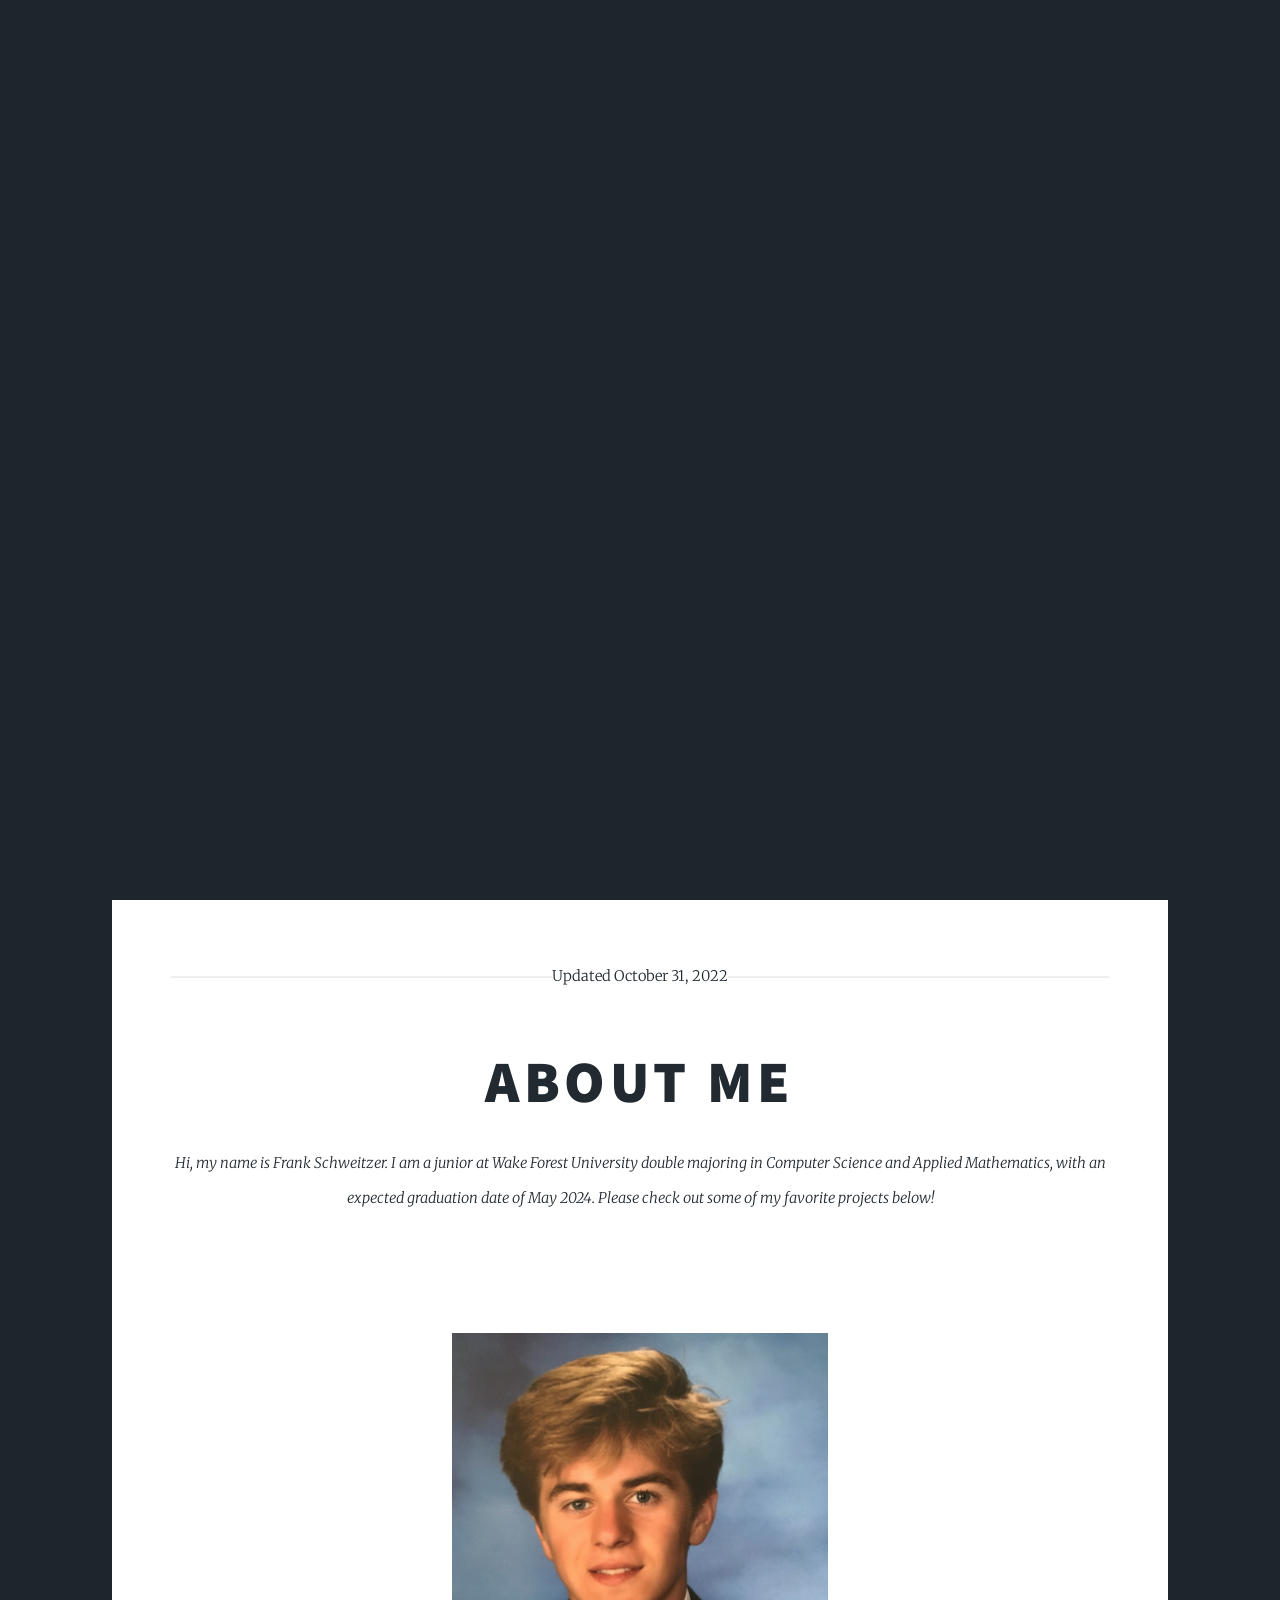
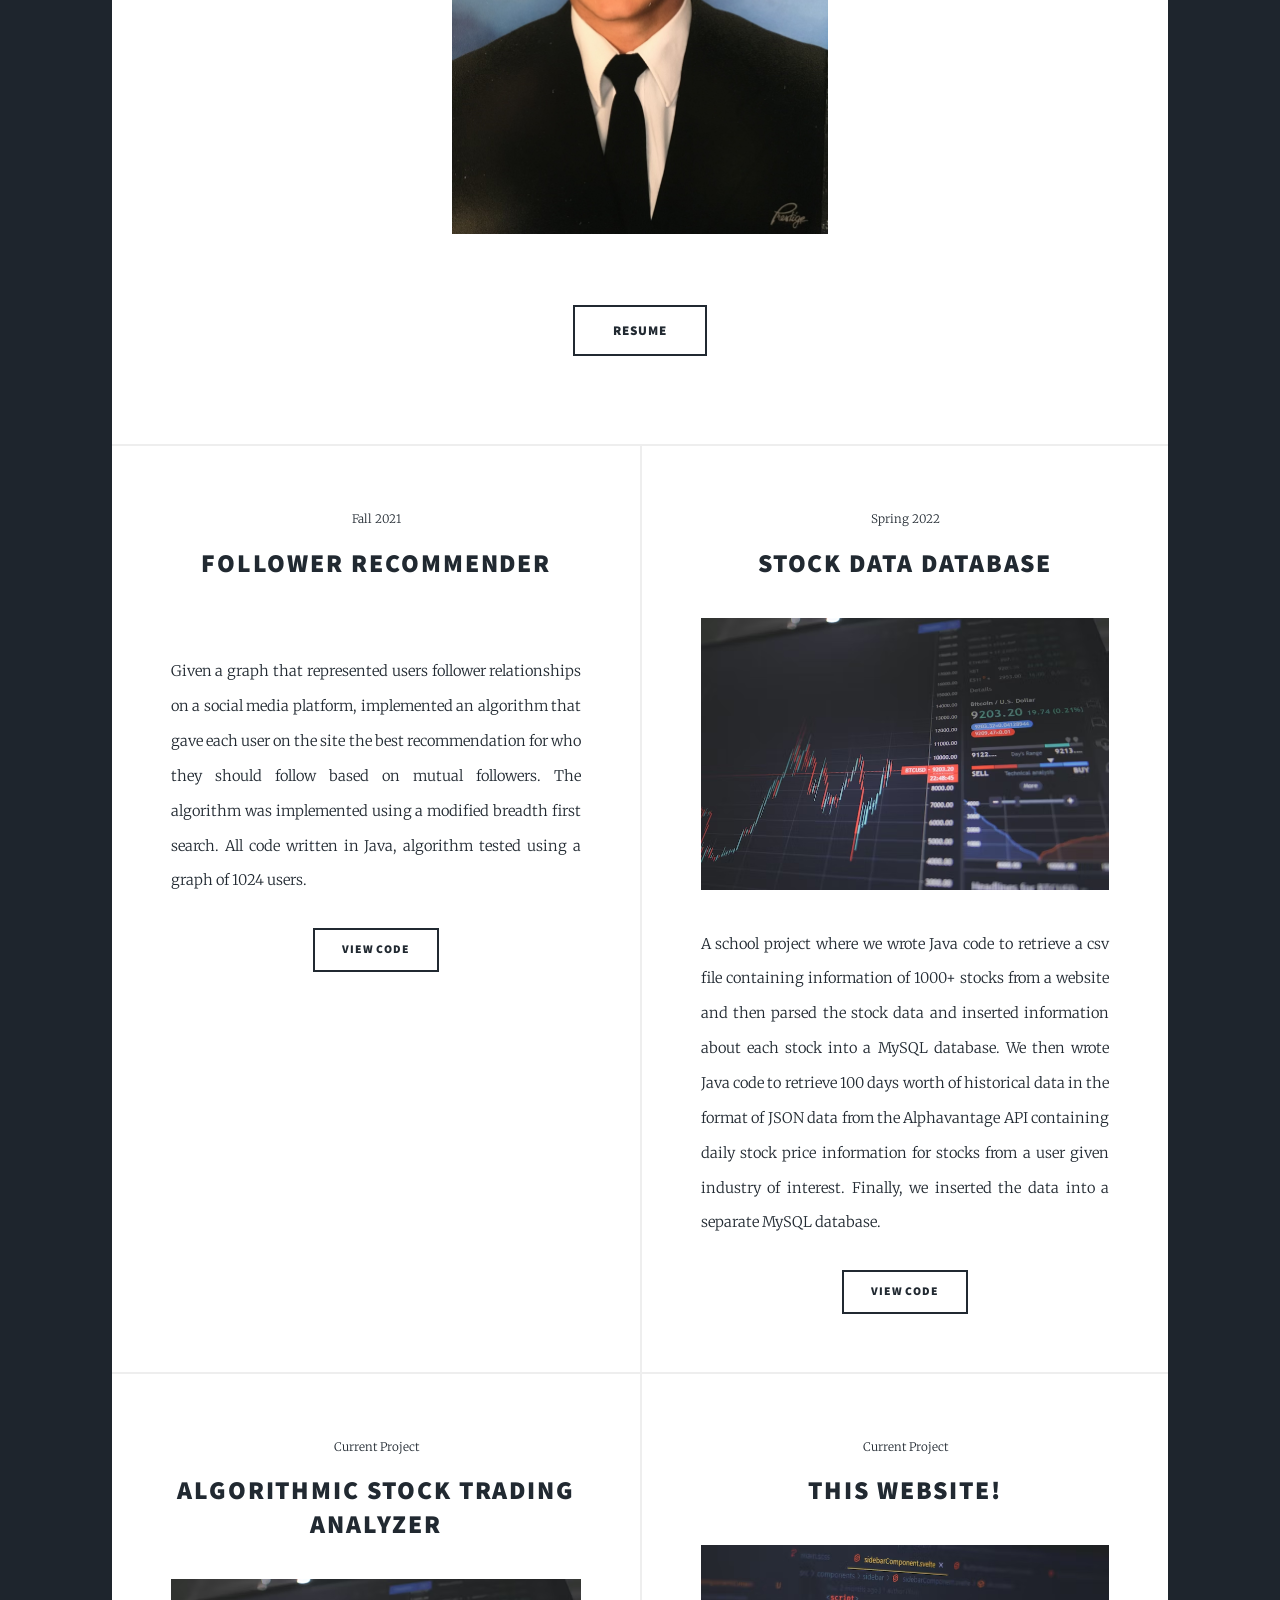
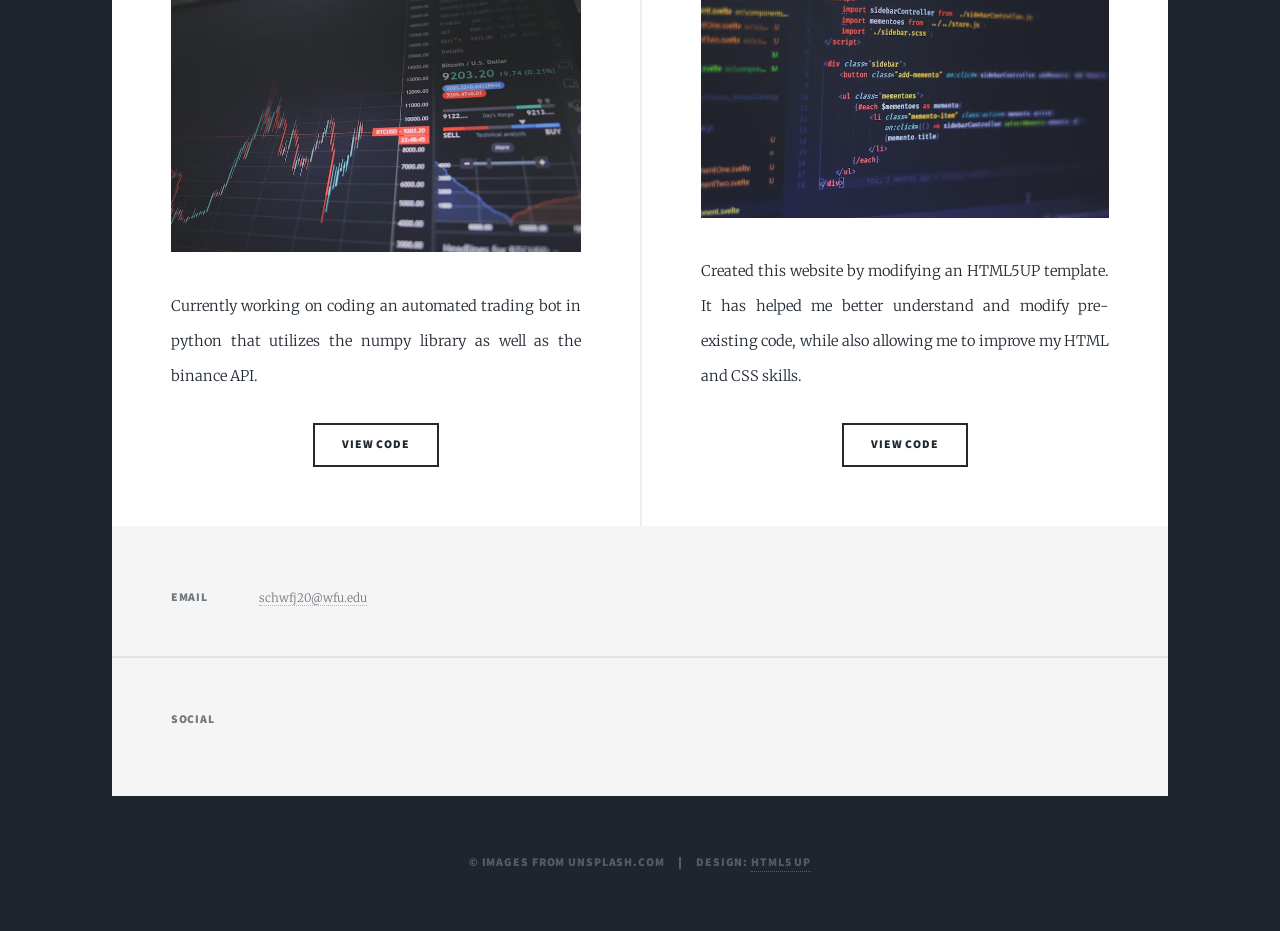
==== index.html @ 9f0f4f61 "Update index.html fixing image" ====
<!DOCTYPE HTML>
<!--
	Massively by HTML5 UP
	html5up.net | @ajlkn
	Free for personal and commercial use under the CCA 3.0 license (html5up.net/license)
-->
<html>
	<head>
		<title>Frank Schweitzer Portfiolio</title>
		<meta charset="utf-8" />
		<meta name="viewport" content="width=device-width, initial-scale=1, user-scalable=no" />
		<link rel="stylesheet" href="assets/css/main.css" />
		<noscript><link rel="stylesheet" href="assets/css/noscript.css" /></noscript>
	</head>
	<body class="is-preload">

		<!-- Wrapper -->
			<div id="wrapper" class="fade-in">

				<!-- Intro -->
					<div id="intro">
						<h1>Frank Schweitzer Portfolio</h1>
						<p>Welcome, this page was created using an html5up template!</p>
						<ul class="actions">
							<li><a href="#header" class="button icon solid solo fa-arrow-down scrolly">Continue</a></li>
						</ul>
					</div>

				<!-- Header -->
					<header id="header">
						<a href="index.html" class="logo">Explore</a>
					</header>

				<!-- Nav -->
					<nav id="nav">
						<ul class="links">
							<li class="active"><a href="index.html">Home</a></li>
							<!-- <li><a href="generic.html">Generic Page</a></li> -->
							<!-- <li><a href="elements.html">Elements Reference</a></li> -->
						</ul>
						<ul class="icons">
							<li><a href="https://www.linkedin.com/in/frank-schweitzer-4953b4220/" class="icon brands fa-linkedin"><span class="label">LinkedIn</span></a></li>
							<li><a href="https://github.com/frankschweitzer" class="icon brands fa-github"><span class="label">GitHub</span></a></li>
						</ul>
					</nav>

				<!-- Main -->
					<div id="main">

						<!-- Featured Post -->
							<article class="post featured">
								<header class="major">
									<span class="date">Updated October 31, 2022</span>
									<h2><a href="#">About Me</a></h2>
									<p>Hi, my name is Frank Schweitzer.  I am a junior at Wake Forest University
										double majoring in Computer Science and Applied Mathematics, with an expected
										graduation date of May 2024.  Please check out some of my favorite projects below!
									</p>
								</header>
								<a href="#" class="image main"><img src="/images/FrankSchweitzer-Photo copy.jpg" alt="" /></a>
								<ul class="actions special">
									<li><a href="resume.html" class="button large">Resume</a></li>
								</ul>
							</article>

						<!-- Posts -->
							<section class="posts">
								<article>
									<header>
										<span class="date">Fall 2021</span>
										<h2><a href="#">Follower Recommender</a></h2>
									</header>
									<a href="#" class="image fit"><img src="images/social-media.avif" alt="" /></a>
									<p> Given a graph that represented users follower relationships on a social media platform,
										implemented an algorithm that gave each user on the site the best recommendation for who they
										should follow based on mutual followers. The algorithm was implemented using a modified
										breadth first search. All code written in Java, algorithm tested using a graph of 1024 users.</p>
									<ul class="actions special">
										<li><a href="https://github.com/frankschweitzer/Follower_Recommender" class="button">View Code</a></li>
									</ul>
								</article>
								<article>
									<header>
										<span class="date">Spring 2022</span>
										<h2><a href="#">Stock Data Database</h2>
									</header>
									<a href="#" class="image fit"><img src="images/stock-data.avif" alt="" /></a>
									<p> A school project where we wrote Java code to retrieve a csv file containing information of 1000+ stocks 
										from a website and then parsed the stock data and inserted information about each stock 
										into a MySQL database.  We then wrote Java code to retrieve 100 days worth of historical data
										in the format of JSON data from the Alphavantage API containing daily stock price information 
										for stocks from a user given industry of interest. Finally, we inserted the data into a separate MySQL database.</p>
									<ul class="actions special">
										<li><a href="https://github.com/frankschweitzer/Stock_Data_DBMS" class="button">View Code</a></li>
									</ul>
								</article>
								<article>
									<header>
										<span class="date">Current Project</span>
										<h2><a href="#">Algorithmic Stock Trading Analyzer</h2>
									</header>
									<a href="#" class="image fit"><img src="images/algo-trade.avif" alt="" /></a>
									<p>Currently working on coding an automated trading bot in python that utilizes the 
										numpy library as well as the binance API.  
									</p>
									<ul class="actions special">
										<li><a href="https://github.com/frankschweitzer" class="button">View Code</a></li>
									</ul>
								</article>
								<article>
									<header>
										<span class="date">Current Project</span>
										<h2><a href="#">This Website!</h2>
									</header>
									<a href="#" class="image fit"><img src="images/web-dev.avif" alt="" /></a>
									<p>Created this website by modifying an HTML5UP template.  It has helped 
										me better understand and modify pre-existing code, while also allowing 
										me to improve my HTML and CSS skills.  
									</p>
									<ul class="actions special">
										<li><a href="https://github.com/frankschweitzer" class="button">View Code</a></li>
									</ul>
								</article>
							</section>

						<!-- Footer -->
							<!-- <footer>
								<div class="pagination">
									<a href="#" class="previous">Prev</a>
									<a href="#" class="page active">1</a>
									<a href="#" class="page">2</a>
									<a href="#" class="page">3</a>
									<span class="extra">&hellip;</span>
									<a href="#" class="page">8</a>
									<a href="#" class="page">9</a>
									<a href="#" class="page">10</a>
									<a href="#" class="next">Next</a>
								</div>
							</footer> -->

					</div>

				<!-- Footer -->
					<footer id="footer">
						<!-- <section>
							<form method="post" action="#">
								<div class="fields">
									<div class="field">
										<label for="name">Name</label>
										<input type="text" name="name" id="name" />
									</div>
									<div class="field">
										<label for="email">Email</label>
										<input type="text" name="email" id="email" />
									</div>
									<div class="field">
										<label for="message">Message</label>
										<textarea name="message" id="message" rows="3"></textarea>
									</div>
								</div>
								<ul class="actions">
									<li><input type="submit" value="Send Message" /></li>
								</ul>
							</form>
						</section> -->
						<section class="split contact">
							<section>
								<h3>Email</h3>
								<p><a href="#">schwfj20@wfu.edu</a></p>
							</section>
							<section>
								<h3>Social</h3>
								<ul class="icons alt">
									<li><a href="https://www.linkedin.com/in/frank-schweitzer-4953b4220/" class="icon brands alt fa-linkedin"><span class="label">Instagram</span></a></li>
									<li><a href="https://github.com/frankschweitzer" class="icon brands alt fa-github"><span class="label">GitHub</span></a></li>
								</ul>
							</section>
						</section>
					</footer>

				<!-- Copyright -->
					<div id="copyright">
						<ul><li>&copy; Images from unsplash.com</li><li>Design: <a href="https://html5up.net">HTML5 UP</a></li></ul>
					</div>

			</div>

		<!-- Scripts -->
			<script src="assets/js/jquery.min.js"></script>
			<script src="assets/js/jquery.scrollex.min.js"></script>
			<script src="assets/js/jquery.scrolly.min.js"></script>
			<script src="assets/js/browser.min.js"></script>
			<script src="assets/js/breakpoints.min.js"></script>
			<script src="assets/js/util.js"></script>
			<script src="assets/js/main.js"></script>

	</body>
</html>
---- assets/css/main.css ----
@import url(fontawesome-all.min.css);
@import url("https://fonts.googleapis.com/css?family=Merriweather:300,700,300italic,700italic|Source+Sans+Pro:900");

/*
	Massively by HTML5 UP
	html5up.net | @ajlkn
	Free for personal and commercial use under the CCA 3.0 license (html5up.net/license)
*/

html, body, div, span, applet, object,
iframe, h1, h2, h3, h4, h5, h6, p, blockquote,
pre, a, abbr, acronym, address, big, cite,
code, del, dfn, em, img, ins, kbd, q, s, samp,
small, strike, strong, sub, sup, tt, var, b,
u, i, center, dl, dt, dd, ol, ul, li, fieldset,
form, label, legend, table, caption, tbody,
tfoot, thead, tr, th, td, article, aside,
canvas, details, embed, figure, figcaption,
footer, header, hgroup, menu, nav, output, ruby,
section, summary, time, mark, audio, video {
	margin: 0;
	padding: 0;
	border: 0;
	font-size: 100%;
	font: inherit;
	vertical-align: baseline;}

article, aside, details, figcaption, figure,
footer, header, hgroup, menu, nav, section {
	display: block;}

body {
	line-height: 1;
}

ol, ul {
	list-style: none;
}

blockquote, q {
	quotes: none;
}

	blockquote:before, blockquote:after, q:before, q:after {
		content: '';
		content: none;
	}

table {
	border-collapse: collapse;
	border-spacing: 0;
}

body {
	-webkit-text-size-adjust: none;
}

mark {
	background-color: transparent;
	color: inherit;
}

input::-moz-focus-inner {
	border: 0;
	padding: 0;
}

input, select, textarea {
	-moz-appearance: none;
	-webkit-appearance: none;
	-ms-appearance: none;
	appearance: none;
}

/* Basic */

	@-ms-viewport {
		width: device-width;
	}

	body {
		-ms-overflow-style: scrollbar;
	}

	@media screen and (max-width: 480px) {

		html, body {
			min-width: 320px;
		}

	}

	html {
		box-sizing: border-box;
	}

	*, *:before, *:after {
		box-sizing: inherit;
	}

	body {
		background-color: #1e252d;
	}

		body.is-preload *, body.is-preload *:before, body.is-preload *:after {
			-moz-animation: none !important;
			-webkit-animation: none !important;
			-ms-animation: none !important;
			animation: none !important;
			-moz-transition: none !important;
			-webkit-transition: none !important;
			-ms-transition: none !important;
			transition: none !important;
		}

/* Type */

	html {
		font-size: 16pt;
	}

		@media screen and (max-width: 1680px) {

			html {
				font-size: 12pt;
			}

		}

		@media screen and (max-width: 1280px) {

			html {
				font-size: 11pt;
			}

		}

		@media screen and (max-width: 360px) {

			html {
				font-size: 10pt;
			}

		}

	body {
		color: #212931;
	}

	body, input, select, textarea {
		font-family: "Merriweather", Georgia, serif;
		font-weight: 300;
		font-size: 1rem;
		line-height: 2.375;
	}

	a {
		-moz-transition: color 0.2s ease-in-out, background-color 0.2s ease-in-out, border-color 0.2s ease-in-out, box-shadow 0.2s ease-in-out;
		-webkit-transition: color 0.2s ease-in-out, background-color 0.2s ease-in-out, border-color 0.2s ease-in-out, box-shadow 0.2s ease-in-out;
		-ms-transition: color 0.2s ease-in-out, background-color 0.2s ease-in-out, border-color 0.2s ease-in-out, box-shadow 0.2s ease-in-out;
		transition: color 0.2s ease-in-out, background-color 0.2s ease-in-out, border-color 0.2s ease-in-out, box-shadow 0.2s ease-in-out;
		border-bottom: dotted 1px;
		text-decoration: none;
	}

		a:hover {
			border-bottom-color: transparent;
		}

	strong, b {
		font-weight: 600;
	}

	em, i {
		font-style: italic;
	}

	p {
		text-align: justify;
		margin: 0 0 2rem 0;
	}

	h1, h2, h3, h4, h5, h6 {
		font-family: "Source Sans Pro", Helvetica, sans-serif;
		font-weight: 900;
		line-height: 1.5;
		letter-spacing: 0.075em;
		text-transform: uppercase;
		margin: 0 0 1rem 0;
	}

		h1 a, h2 a, h3 a, h4 a, h5 a, h6 a {
			border-bottom: 0;
			color: inherit;
			text-decoration: none;
		}

	h1 {
		font-size: 4rem;
		line-height: 1.1;
		margin: 0 0 2rem 0;
	}

	h2 {
		font-size: 1.75rem;
		line-height: 1.3;
		margin: 0 0 1.5rem 0;
	}

	h3 {
		font-size: 1.25rem;
		margin: 0 0 1.5rem 0;
	}

	h4 {
		font-size: 1rem;
	}

	h5 {
		font-size: 0.9rem;
	}

	h6 {
		font-size: 0.8rem;
	}

	sub {
		font-size: 0.8rem;
		position: relative;
		top: 0.5rem;
	}

	sup {
		font-size: 0.8rem;
		position: relative;
		top: -0.5rem;
	}

	blockquote {
		border-left: solid 4px;
		font-style: italic;
		margin: 0 0 2rem 0;
		padding: 0.5rem 0 0.5rem 2rem;
	}

	code {
		border: solid 2px;
		font-family: "Courier New", monospace;
		font-size: 0.9rem;
		margin: 0 0.25rem;
		padding: 0.25rem 0.65rem;
	}

	pre {
		-webkit-overflow-scrolling: touch;
		font-family: "Courier New", monospace;
		font-size: 0.9rem;
		margin: 0 0 2rem 0;
	}

		pre code {
			display: block;
			line-height: 1.75;
			padding: 1rem 1.5rem;
			overflow-x: auto;
		}

	hr {
		border: 0;
		border-bottom: solid 2px;
		margin: 3rem 0;
	}

		hr.major {
			margin: 5rem 0;
		}

	.align-left {
		text-align: left;
	}

	.align-center {
		text-align: center;
	}

	.align-right {
		text-align: right;
	}

	input, select, textarea {
		color: #212931;
	}

	a {
		color: #212931;
		border-bottom-color: rgba(33, 41, 49, 0.5);
	}

		a:hover {
			border-bottom-color: transparent;
			color: #18bfef !important;
		}

	strong, b {
		color: #212931;
	}

	h1, h2, h3, h4, h5, h6 {
		color: #212931;
	}

	blockquote {
		border-left-color: #eeeeee;
	}

	code {
		background: rgba(220, 220, 220, 0.25);
		border-color: #eeeeee;
	}

	hr {
		border-bottom-color: #eeeeee;
	}

/* Row */

	.row {
		display: flex;
		flex-wrap: wrap;
		box-sizing: border-box;
		align-items: stretch;
	}

		.row > * {
			box-sizing: border-box;
		}

		.row.gtr-uniform > * > :last-child {
			margin-bottom: 0;
		}

		.row.aln-left {
			justify-content: flex-start;
		}

		.row.aln-center {
			justify-content: center;
		}

		.row.aln-right {
			justify-content: flex-end;
		}

		.row.aln-top {
			align-items: flex-start;
		}

		.row.aln-middle {
			align-items: center;
		}

		.row.aln-bottom {
			align-items: flex-end;
		}

		.row > .imp {
			order: -1;
		}

		.row > .col-1 {
			width: 8.33333%;
		}

		.row > .off-1 {
			margin-left: 8.33333%;
		}

		.row > .col-2 {
			width: 16.66667%;
		}

		.row > .off-2 {
			margin-left: 16.66667%;
		}

		.row > .col-3 {
			width: 25%;
		}

		.row > .off-3 {
			margin-left: 25%;
		}

		.row > .col-4 {
			width: 33.33333%;
		}

		.row > .off-4 {
			margin-left: 33.33333%;
		}

		.row > .col-5 {
			width: 41.66667%;
		}

		.row > .off-5 {
			margin-left: 41.66667%;
		}

		.row > .col-6 {
			width: 50%;
		}

		.row > .off-6 {
			margin-left: 50%;
		}

		.row > .col-7 {
			width: 58.33333%;
		}

		.row > .off-7 {
			margin-left: 58.33333%;
		}

		.row > .col-8 {
			width: 66.66667%;
		}

		.row > .off-8 {
			margin-left: 66.66667%;
		}

		.row > .col-9 {
			width: 75%;
		}

		.row > .off-9 {
			margin-left: 75%;
		}

		.row > .col-10 {
			width: 83.33333%;
		}

		.row > .off-10 {
			margin-left: 83.33333%;
		}

		.row > .col-11 {
			width: 91.66667%;
		}

		.row > .off-11 {
			margin-left: 91.66667%;
		}

		.row > .col-12 {
			width: 100%;
		}

		.row > .off-12 {
			margin-left: 100%;
		}

		.row.gtr-0 {
			margin-top: 0;
			margin-left: 0rem;
		}

			.row.gtr-0 > * {
				padding: 0 0 0 0rem;
			}

			.row.gtr-0.gtr-uniform {
				margin-top: 0rem;
			}

				.row.gtr-0.gtr-uniform > * {
					padding-top: 0rem;
				}

		.row.gtr-25 {
			margin-top: 0;
			margin-left: -0.375rem;
		}

			.row.gtr-25 > * {
				padding: 0 0 0 0.375rem;
			}

			.row.gtr-25.gtr-uniform {
				margin-top: -0.375rem;
			}

				.row.gtr-25.gtr-uniform > * {
					padding-top: 0.375rem;
				}

		.row.gtr-50 {
			margin-top: 0;
			margin-left: -0.75rem;
		}

			.row.gtr-50 > * {
				padding: 0 0 0 0.75rem;
			}

			.row.gtr-50.gtr-uniform {
				margin-top: -0.75rem;
			}

				.row.gtr-50.gtr-uniform > * {
					padding-top: 0.75rem;
				}

		.row {
			margin-top: 0;
			margin-left: -1.5rem;
		}

			.row > * {
				padding: 0 0 0 1.5rem;
			}

			.row.gtr-uniform {
				margin-top: -1.5rem;
			}

				.row.gtr-uniform > * {
					padding-top: 1.5rem;
				}

		.row.gtr-150 {
			margin-top: 0;
			margin-left: -2.25rem;
		}

			.row.gtr-150 > * {
				padding: 0 0 0 2.25rem;
			}

			.row.gtr-150.gtr-uniform {
				margin-top: -2.25rem;
			}

				.row.gtr-150.gtr-uniform > * {
					padding-top: 2.25rem;
				}

		.row.gtr-200 {
			margin-top: 0;
			margin-left: -3rem;
		}

			.row.gtr-200 > * {
				padding: 0 0 0 3rem;
			}

			.row.gtr-200.gtr-uniform {
				margin-top: -3rem;
			}

				.row.gtr-200.gtr-uniform > * {
					padding-top: 3rem;
				}

		@media screen and (max-width: 1680px) {

			.row {
				display: flex;
				flex-wrap: wrap;
				box-sizing: border-box;
				align-items: stretch;
			}

				.row > * {
					box-sizing: border-box;
				}

				.row.gtr-uniform > * > :last-child {
					margin-bottom: 0;
				}

				.row.aln-left {
					justify-content: flex-start;
				}

				.row.aln-center {
					justify-content: center;
				}

				.row.aln-right {
					justify-content: flex-end;
				}

				.row.aln-top {
					align-items: flex-start;
				}

				.row.aln-middle {
					align-items: center;
				}

				.row.aln-bottom {
					align-items: flex-end;
				}

				.row > .imp-xlarge {
					order: -1;
				}

				.row > .col-1-xlarge {
					width: 8.33333%;
				}

				.row > .off-1-xlarge {
					margin-left: 8.33333%;
				}

				.row > .col-2-xlarge {
					width: 16.66667%;
				}

				.row > .off-2-xlarge {
					margin-left: 16.66667%;
				}

				.row > .col-3-xlarge {
					width: 25%;
				}

				.row > .off-3-xlarge {
					margin-left: 25%;
				}

				.row > .col-4-xlarge {
					width: 33.33333%;
				}

				.row > .off-4-xlarge {
					margin-left: 33.33333%;
				}

				.row > .col-5-xlarge {
					width: 41.66667%;
				}

				.row > .off-5-xlarge {
					margin-left: 41.66667%;
				}

				.row > .col-6-xlarge {
					width: 50%;
				}

				.row > .off-6-xlarge {
					margin-left: 50%;
				}

				.row > .col-7-xlarge {
					width: 58.33333%;
				}

				.row > .off-7-xlarge {
					margin-left: 58.33333%;
				}

				.row > .col-8-xlarge {
					width: 66.66667%;
				}

				.row > .off-8-xlarge {
					margin-left: 66.66667%;
				}

				.row > .col-9-xlarge {
					width: 75%;
				}

				.row > .off-9-xlarge {
					margin-left: 75%;
				}

				.row > .col-10-xlarge {
					width: 83.33333%;
				}

				.row > .off-10-xlarge {
					margin-left: 83.33333%;
				}

				.row > .col-11-xlarge {
					width: 91.66667%;
				}

				.row > .off-11-xlarge {
					margin-left: 91.66667%;
				}

				.row > .col-12-xlarge {
					width: 100%;
				}

				.row > .off-12-xlarge {
					margin-left: 100%;
				}

				.row.gtr-0 {
					margin-top: 0;
					margin-left: 0rem;
				}

					.row.gtr-0 > * {
						padding: 0 0 0 0rem;
					}

					.row.gtr-0.gtr-uniform {
						margin-top: 0rem;
					}

						.row.gtr-0.gtr-uniform > * {
							padding-top: 0rem;
						}

				.row.gtr-25 {
					margin-top: 0;
					margin-left: -0.375rem;
				}

					.row.gtr-25 > * {
						padding: 0 0 0 0.375rem;
					}

					.row.gtr-25.gtr-uniform {
						margin-top: -0.375rem;
					}

						.row.gtr-25.gtr-uniform > * {
							padding-top: 0.375rem;
						}

				.row.gtr-50 {
					margin-top: 0;
					margin-left: -0.75rem;
				}

					.row.gtr-50 > * {
						padding: 0 0 0 0.75rem;
					}

					.row.gtr-50.gtr-uniform {
						margin-top: -0.75rem;
					}

						.row.gtr-50.gtr-uniform > * {
							padding-top: 0.75rem;
						}

				.row {
					margin-top: 0;
					margin-left: -1.5rem;
				}

					.row > * {
						padding: 0 0 0 1.5rem;
					}

					.row.gtr-uniform {
						margin-top: -1.5rem;
					}

						.row.gtr-uniform > * {
							padding-top: 1.5rem;
						}

				.row.gtr-150 {
					margin-top: 0;
					margin-left: -2.25rem;
				}

					.row.gtr-150 > * {
						padding: 0 0 0 2.25rem;
					}

					.row.gtr-150.gtr-uniform {
						margin-top: -2.25rem;
					}

						.row.gtr-150.gtr-uniform > * {
							padding-top: 2.25rem;
						}

				.row.gtr-200 {
					margin-top: 0;
					margin-left: -3rem;
				}

					.row.gtr-200 > * {
						padding: 0 0 0 3rem;
					}

					.row.gtr-200.gtr-uniform {
						margin-top: -3rem;
					}

						.row.gtr-200.gtr-uniform > * {
							padding-top: 3rem;
						}

		}

		@media screen and (max-width: 1280px) {

			.row {
				display: flex;
				flex-wrap: wrap;
				box-sizing: border-box;
				align-items: stretch;
			}

				.row > * {
					box-sizing: border-box;
				}

				.row.gtr-uniform > * > :last-child {
					margin-bottom: 0;
				}

				.row.aln-left {
					justify-content: flex-start;
				}

				.row.aln-center {
					justify-content: center;
				}

				.row.aln-right {
					justify-content: flex-end;
				}

				.row.aln-top {
					align-items: flex-start;
				}

				.row.aln-middle {
					align-items: center;
				}

				.row.aln-bottom {
					align-items: flex-end;
				}

				.row > .imp-large {
					order: -1;
				}

				.row > .col-1-large {
					width: 8.33333%;
				}

				.row > .off-1-large {
					margin-left: 8.33333%;
				}

				.row > .col-2-large {
					width: 16.66667%;
				}

				.row > .off-2-large {
					margin-left: 16.66667%;
				}

				.row > .col-3-large {
					width: 25%;
				}

				.row > .off-3-large {
					margin-left: 25%;
				}

				.row > .col-4-large {
					width: 33.33333%;
				}

				.row > .off-4-large {
					margin-left: 33.33333%;
				}

				.row > .col-5-large {
					width: 41.66667%;
				}

				.row > .off-5-large {
					margin-left: 41.66667%;
				}

				.row > .col-6-large {
					width: 50%;
				}

				.row > .off-6-large {
					margin-left: 50%;
				}

				.row > .col-7-large {
					width: 58.33333%;
				}

				.row > .off-7-large {
					margin-left: 58.33333%;
				}

				.row > .col-8-large {
					width: 66.66667%;
				}

				.row > .off-8-large {
					margin-left: 66.66667%;
				}

				.row > .col-9-large {
					width: 75%;
				}

				.row > .off-9-large {
					margin-left: 75%;
				}

				.row > .col-10-large {
					width: 83.33333%;
				}

				.row > .off-10-large {
					margin-left: 83.33333%;
				}

				.row > .col-11-large {
					width: 91.66667%;
				}

				.row > .off-11-large {
					margin-left: 91.66667%;
				}

				.row > .col-12-large {
					width: 100%;
				}

				.row > .off-12-large {
					margin-left: 100%;
				}

				.row.gtr-0 {
					margin-top: 0;
					margin-left: 0rem;
				}

					.row.gtr-0 > * {
						padding: 0 0 0 0rem;
					}

					.row.gtr-0.gtr-uniform {
						margin-top: 0rem;
					}

						.row.gtr-0.gtr-uniform > * {
							padding-top: 0rem;
						}

				.row.gtr-25 {
					margin-top: 0;
					margin-left: -0.375rem;
				}

					.row.gtr-25 > * {
						padding: 0 0 0 0.375rem;
					}

					.row.gtr-25.gtr-uniform {
						margin-top: -0.375rem;
					}

						.row.gtr-25.gtr-uniform > * {
							padding-top: 0.375rem;
						}

				.row.gtr-50 {
					margin-top: 0;
					margin-left: -0.75rem;
				}

					.row.gtr-50 > * {
						padding: 0 0 0 0.75rem;
					}

					.row.gtr-50.gtr-uniform {
						margin-top: -0.75rem;
					}

						.row.gtr-50.gtr-uniform > * {
							padding-top: 0.75rem;
						}

				.row {
					margin-top: 0;
					margin-left: -1.5rem;
				}

					.row > * {
						padding: 0 0 0 1.5rem;
					}

					.row.gtr-uniform {
						margin-top: -1.5rem;
					}

						.row.gtr-uniform > * {
							padding-top: 1.5rem;
						}

				.row.gtr-150 {
					margin-top: 0;
					margin-left: -2.25rem;
				}

					.row.gtr-150 > * {
						padding: 0 0 0 2.25rem;
					}

					.row.gtr-150.gtr-uniform {
						margin-top: -2.25rem;
					}

						.row.gtr-150.gtr-uniform > * {
							padding-top: 2.25rem;
						}

				.row.gtr-200 {
					margin-top: 0;
					margin-left: -3rem;
				}

					.row.gtr-200 > * {
						padding: 0 0 0 3rem;
					}

					.row.gtr-200.gtr-uniform {
						margin-top: -3rem;
					}

						.row.gtr-200.gtr-uniform > * {
							padding-top: 3rem;
						}

		}

		@media screen and (max-width: 980px) {

			.row {
				display: flex;
				flex-wrap: wrap;
				box-sizing: border-box;
				align-items: stretch;
			}

				.row > * {
					box-sizing: border-box;
				}

				.row.gtr-uniform > * > :last-child {
					margin-bottom: 0;
				}

				.row.aln-left {
					justify-content: flex-start;
				}

				.row.aln-center {
					justify-content: center;
				}

				.row.aln-right {
					justify-content: flex-end;
				}

				.row.aln-top {
					align-items: flex-start;
				}

				.row.aln-middle {
					align-items: center;
				}

				.row.aln-bottom {
					align-items: flex-end;
				}

				.row > .imp-medium {
					order: -1;
				}

				.row > .col-1-medium {
					width: 8.33333%;
				}

				.row > .off-1-medium {
					margin-left: 8.33333%;
				}

				.row > .col-2-medium {
					width: 16.66667%;
				}

				.row > .off-2-medium {
					margin-left: 16.66667%;
				}

				.row > .col-3-medium {
					width: 25%;
				}

				.row > .off-3-medium {
					margin-left: 25%;
				}

				.row > .col-4-medium {
					width: 33.33333%;
				}

				.row > .off-4-medium {
					margin-left: 33.33333%;
				}

				.row > .col-5-medium {
					width: 41.66667%;
				}

				.row > .off-5-medium {
					margin-left: 41.66667%;
				}

				.row > .col-6-medium {
					width: 50%;
				}

				.row > .off-6-medium {
					margin-left: 50%;
				}

				.row > .col-7-medium {
					width: 58.33333%;
				}

				.row > .off-7-medium {
					margin-left: 58.33333%;
				}

				.row > .col-8-medium {
					width: 66.66667%;
				}

				.row > .off-8-medium {
					margin-left: 66.66667%;
				}

				.row > .col-9-medium {
					width: 75%;
				}

				.row > .off-9-medium {
					margin-left: 75%;
				}

				.row > .col-10-medium {
					width: 83.33333%;
				}

				.row > .off-10-medium {
					margin-left: 83.33333%;
				}

				.row > .col-11-medium {
					width: 91.66667%;
				}

				.row > .off-11-medium {
					margin-left: 91.66667%;
				}

				.row > .col-12-medium {
					width: 100%;
				}

				.row > .off-12-medium {
					margin-left: 100%;
				}

				.row.gtr-0 {
					margin-top: 0;
					margin-left: 0rem;
				}

					.row.gtr-0 > * {
						padding: 0 0 0 0rem;
					}

					.row.gtr-0.gtr-uniform {
						margin-top: 0rem;
					}

						.row.gtr-0.gtr-uniform > * {
							padding-top: 0rem;
						}

				.row.gtr-25 {
					margin-top: 0;
					margin-left: -0.375rem;
				}

					.row.gtr-25 > * {
						padding: 0 0 0 0.375rem;
					}

					.row.gtr-25.gtr-uniform {
						margin-top: -0.375rem;
					}

						.row.gtr-25.gtr-uniform > * {
							padding-top: 0.375rem;
						}

				.row.gtr-50 {
					margin-top: 0;
					margin-left: -0.75rem;
				}

					.row.gtr-50 > * {
						padding: 0 0 0 0.75rem;
					}

					.row.gtr-50.gtr-uniform {
						margin-top: -0.75rem;
					}

						.row.gtr-50.gtr-uniform > * {
							padding-top: 0.75rem;
						}

				.row {
					margin-top: 0;
					margin-left: -1.5rem;
				}

					.row > * {
						padding: 0 0 0 1.5rem;
					}

					.row.gtr-uniform {
						margin-top: -1.5rem;
					}

						.row.gtr-uniform > * {
							padding-top: 1.5rem;
						}

				.row.gtr-150 {
					margin-top: 0;
					margin-left: -2.25rem;
				}

					.row.gtr-150 > * {
						padding: 0 0 0 2.25rem;
					}

					.row.gtr-150.gtr-uniform {
						margin-top: -2.25rem;
					}

						.row.gtr-150.gtr-uniform > * {
							padding-top: 2.25rem;
						}

				.row.gtr-200 {
					margin-top: 0;
					margin-left: -3rem;
				}

					.row.gtr-200 > * {
						padding: 0 0 0 3rem;
					}

					.row.gtr-200.gtr-uniform {
						margin-top: -3rem;
					}

						.row.gtr-200.gtr-uniform > * {
							padding-top: 3rem;
						}

		}

		@media screen and (max-width: 736px) {

			.row {
				display: flex;
				flex-wrap: wrap;
				box-sizing: border-box;
				align-items: stretch;
			}

				.row > * {
					box-sizing: border-box;
				}

				.row.gtr-uniform > * > :last-child {
					margin-bottom: 0;
				}

				.row.aln-left {
					justify-content: flex-start;
				}

				.row.aln-center {
					justify-content: center;
				}

				.row.aln-right {
					justify-content: flex-end;
				}

				.row.aln-top {
					align-items: flex-start;
				}

				.row.aln-middle {
					align-items: center;
				}

				.row.aln-bottom {
					align-items: flex-end;
				}

				.row > .imp-small {
					order: -1;
				}

				.row > .col-1-small {
					width: 8.33333%;
				}

				.row > .off-1-small {
					margin-left: 8.33333%;
				}

				.row > .col-2-small {
					width: 16.66667%;
				}

				.row > .off-2-small {
					margin-left: 16.66667%;
				}

				.row > .col-3-small {
					width: 25%;
				}

				.row > .off-3-small {
					margin-left: 25%;
				}

				.row > .col-4-small {
					width: 33.33333%;
				}

				.row > .off-4-small {
					margin-left: 33.33333%;
				}

				.row > .col-5-small {
					width: 41.66667%;
				}

				.row > .off-5-small {
					margin-left: 41.66667%;
				}

				.row > .col-6-small {
					width: 50%;
				}

				.row > .off-6-small {
					margin-left: 50%;
				}

				.row > .col-7-small {
					width: 58.33333%;
				}

				.row > .off-7-small {
					margin-left: 58.33333%;
				}

				.row > .col-8-small {
					width: 66.66667%;
				}

				.row > .off-8-small {
					margin-left: 66.66667%;
				}

				.row > .col-9-small {
					width: 75%;
				}

				.row > .off-9-small {
					margin-left: 75%;
				}

				.row > .col-10-small {
					width: 83.33333%;
				}

				.row > .off-10-small {
					margin-left: 83.33333%;
				}

				.row > .col-11-small {
					width: 91.66667%;
				}

				.row > .off-11-small {
					margin-left: 91.66667%;
				}

				.row > .col-12-small {
					width: 100%;
				}

				.row > .off-12-small {
					margin-left: 100%;
				}

				.row.gtr-0 {
					margin-top: 0;
					margin-left: 0rem;
				}

					.row.gtr-0 > * {
						padding: 0 0 0 0rem;
					}

					.row.gtr-0.gtr-uniform {
						margin-top: 0rem;
					}

						.row.gtr-0.gtr-uniform > * {
							padding-top: 0rem;
						}

				.row.gtr-25 {
					margin-top: 0;
					margin-left: -0.375rem;
				}

					.row.gtr-25 > * {
						padding: 0 0 0 0.375rem;
					}

					.row.gtr-25.gtr-uniform {
						margin-top: -0.375rem;
					}

						.row.gtr-25.gtr-uniform > * {
							padding-top: 0.375rem;
						}

				.row.gtr-50 {
					margin-top: 0;
					margin-left: -0.75rem;
				}

					.row.gtr-50 > * {
						padding: 0 0 0 0.75rem;
					}

					.row.gtr-50.gtr-uniform {
						margin-top: -0.75rem;
					}

						.row.gtr-50.gtr-uniform > * {
							padding-top: 0.75rem;
						}

				.row {
					margin-top: 0;
					margin-left: -1.5rem;
				}

					.row > * {
						padding: 0 0 0 1.5rem;
					}

					.row.gtr-uniform {
						margin-top: -1.5rem;
					}

						.row.gtr-uniform > * {
							padding-top: 1.5rem;
						}

				.row.gtr-150 {
					margin-top: 0;
					margin-left: -2.25rem;
				}

					.row.gtr-150 > * {
						padding: 0 0 0 2.25rem;
					}

					.row.gtr-150.gtr-uniform {
						margin-top: -2.25rem;
					}

						.row.gtr-150.gtr-uniform > * {
							padding-top: 2.25rem;
						}

				.row.gtr-200 {
					margin-top: 0;
					margin-left: -3rem;
				}

					.row.gtr-200 > * {
						padding: 0 0 0 3rem;
					}

					.row.gtr-200.gtr-uniform {
						margin-top: -3rem;
					}

						.row.gtr-200.gtr-uniform > * {
							padding-top: 3rem;
						}

		}

		@media screen and (max-width: 480px) {

			.row {
				display: flex;
				flex-wrap: wrap;
				box-sizing: border-box;
				align-items: stretch;
			}

				.row > * {
					box-sizing: border-box;
				}

				.row.gtr-uniform > * > :last-child {
					margin-bottom: 0;
				}

				.row.aln-left {
					justify-content: flex-start;
				}

				.row.aln-center {
					justify-content: center;
				}

				.row.aln-right {
					justify-content: flex-end;
				}

				.row.aln-top {
					align-items: flex-start;
				}

				.row.aln-middle {
					align-items: center;
				}

				.row.aln-bottom {
					align-items: flex-end;
				}

				.row > .imp-xsmall {
					order: -1;
				}

				.row > .col-1-xsmall {
					width: 8.33333%;
				}

				.row > .off-1-xsmall {
					margin-left: 8.33333%;
				}

				.row > .col-2-xsmall {
					width: 16.66667%;
				}

				.row > .off-2-xsmall {
					margin-left: 16.66667%;
				}

				.row > .col-3-xsmall {
					width: 25%;
				}

				.row > .off-3-xsmall {
					margin-left: 25%;
				}

				.row > .col-4-xsmall {
					width: 33.33333%;
				}

				.row > .off-4-xsmall {
					margin-left: 33.33333%;
				}

				.row > .col-5-xsmall {
					width: 41.66667%;
				}

				.row > .off-5-xsmall {
					margin-left: 41.66667%;
				}

				.row > .col-6-xsmall {
					width: 50%;
				}

				.row > .off-6-xsmall {
					margin-left: 50%;
				}

				.row > .col-7-xsmall {
					width: 58.33333%;
				}

				.row > .off-7-xsmall {
					margin-left: 58.33333%;
				}

				.row > .col-8-xsmall {
					width: 66.66667%;
				}

				.row > .off-8-xsmall {
					margin-left: 66.66667%;
				}

				.row > .col-9-xsmall {
					width: 75%;
				}

				.row > .off-9-xsmall {
					margin-left: 75%;
				}

				.row > .col-10-xsmall {
					width: 83.33333%;
				}

				.row > .off-10-xsmall {
					margin-left: 83.33333%;
				}

				.row > .col-11-xsmall {
					width: 91.66667%;
				}

				.row > .off-11-xsmall {
					margin-left: 91.66667%;
				}

				.row > .col-12-xsmall {
					width: 100%;
				}

				.row > .off-12-xsmall {
					margin-left: 100%;
				}

				.row.gtr-0 {
					margin-top: 0;
					margin-left: 0rem;
				}

					.row.gtr-0 > * {
						padding: 0 0 0 0rem;
					}

					.row.gtr-0.gtr-uniform {
						margin-top: 0rem;
					}

						.row.gtr-0.gtr-uniform > * {
							padding-top: 0rem;
						}

				.row.gtr-25 {
					margin-top: 0;
					margin-left: -0.375rem;
				}

					.row.gtr-25 > * {
						padding: 0 0 0 0.375rem;
					}

					.row.gtr-25.gtr-uniform {
						margin-top: -0.375rem;
					}

						.row.gtr-25.gtr-uniform > * {
							padding-top: 0.375rem;
						}

				.row.gtr-50 {
					margin-top: 0;
					margin-left: -0.75rem;
				}

					.row.gtr-50 > * {
						padding: 0 0 0 0.75rem;
					}

					.row.gtr-50.gtr-uniform {
						margin-top: -0.75rem;
					}

						.row.gtr-50.gtr-uniform > * {
							padding-top: 0.75rem;
						}

				.row {
					margin-top: 0;
					margin-left: -1.5rem;
				}

					.row > * {
						padding: 0 0 0 1.5rem;
					}

					.row.gtr-uniform {
						margin-top: -1.5rem;
					}

						.row.gtr-uniform > * {
							padding-top: 1.5rem;
						}

				.row.gtr-150 {
					margin-top: 0;
					margin-left: -2.25rem;
				}

					.row.gtr-150 > * {
						padding: 0 0 0 2.25rem;
					}

					.row.gtr-150.gtr-uniform {
						margin-top: -2.25rem;
					}

						.row.gtr-150.gtr-uniform > * {
							padding-top: 2.25rem;
						}

				.row.gtr-200 {
					margin-top: 0;
					margin-left: -3rem;
				}

					.row.gtr-200 > * {
						padding: 0 0 0 3rem;
					}

					.row.gtr-200.gtr-uniform {
						margin-top: -3rem;
					}

						.row.gtr-200.gtr-uniform > * {
							padding-top: 3rem;
						}

		}

		@media screen and (max-width: 360px) {

			.row {
				display: flex;
				flex-wrap: wrap;
				box-sizing: border-box;
				align-items: stretch;
			}

				.row > * {
					box-sizing: border-box;
				}

				.row.gtr-uniform > * > :last-child {
					margin-bottom: 0;
				}

				.row.aln-left {
					justify-content: flex-start;
				}

				.row.aln-center {
					justify-content: center;
				}

				.row.aln-right {
					justify-content: flex-end;
				}

				.row.aln-top {
					align-items: flex-start;
				}

				.row.aln-middle {
					align-items: center;
				}

				.row.aln-bottom {
					align-items: flex-end;
				}

				.row > .imp-xxsmall {
					order: -1;
				}

				.row > .col-1-xxsmall {
					width: 8.33333%;
				}

				.row > .off-1-xxsmall {
					margin-left: 8.33333%;
				}

				.row > .col-2-xxsmall {
					width: 16.66667%;
				}

				.row > .off-2-xxsmall {
					margin-left: 16.66667%;
				}

				.row > .col-3-xxsmall {
					width: 25%;
				}

				.row > .off-3-xxsmall {
					margin-left: 25%;
				}

				.row > .col-4-xxsmall {
					width: 33.33333%;
				}

				.row > .off-4-xxsmall {
					margin-left: 33.33333%;
				}

				.row > .col-5-xxsmall {
					width: 41.66667%;
				}

				.row > .off-5-xxsmall {
					margin-left: 41.66667%;
				}

				.row > .col-6-xxsmall {
					width: 50%;
				}

				.row > .off-6-xxsmall {
					margin-left: 50%;
				}

				.row > .col-7-xxsmall {
					width: 58.33333%;
				}

				.row > .off-7-xxsmall {
					margin-left: 58.33333%;
				}

				.row > .col-8-xxsmall {
					width: 66.66667%;
				}

				.row > .off-8-xxsmall {
					margin-left: 66.66667%;
				}

				.row > .col-9-xxsmall {
					width: 75%;
				}

				.row > .off-9-xxsmall {
					margin-left: 75%;
				}

				.row > .col-10-xxsmall {
					width: 83.33333%;
				}

				.row > .off-10-xxsmall {
					margin-left: 83.33333%;
				}

				.row > .col-11-xxsmall {
					width: 91.66667%;
				}

				.row > .off-11-xxsmall {
					margin-left: 91.66667%;
				}

				.row > .col-12-xxsmall {
					width: 100%;
				}

				.row > .off-12-xxsmall {
					margin-left: 100%;
				}

				.row.gtr-0 {
					margin-top: 0;
					margin-left: 0rem;
				}

					.row.gtr-0 > * {
						padding: 0 0 0 0rem;
					}

					.row.gtr-0.gtr-uniform {
						margin-top: 0rem;
					}

						.row.gtr-0.gtr-uniform > * {
							padding-top: 0rem;
						}

				.row.gtr-25 {
					margin-top: 0;
					margin-left: -0.375rem;
				}

					.row.gtr-25 > * {
						padding: 0 0 0 0.375rem;
					}

					.row.gtr-25.gtr-uniform {
						margin-top: -0.375rem;
					}

						.row.gtr-25.gtr-uniform > * {
							padding-top: 0.375rem;
						}

				.row.gtr-50 {
					margin-top: 0;
					margin-left: -0.75rem;
				}

					.row.gtr-50 > * {
						padding: 0 0 0 0.75rem;
					}

					.row.gtr-50.gtr-uniform {
						margin-top: -0.75rem;
					}

						.row.gtr-50.gtr-uniform > * {
							padding-top: 0.75rem;
						}

				.row {
					margin-top: 0;
					margin-left: -1.5rem;
				}

					.row > * {
						padding: 0 0 0 1.5rem;
					}

					.row.gtr-uniform {
						margin-top: -1.5rem;
					}

						.row.gtr-uniform > * {
							padding-top: 1.5rem;
						}

				.row.gtr-150 {
					margin-top: 0;
					margin-left: -2.25rem;
				}

					.row.gtr-150 > * {
						padding: 0 0 0 2.25rem;
					}

					.row.gtr-150.gtr-uniform {
						margin-top: -2.25rem;
					}

						.row.gtr-150.gtr-uniform > * {
							padding-top: 2.25rem;
						}

				.row.gtr-200 {
					margin-top: 0;
					margin-left: -3rem;
				}

					.row.gtr-200 > * {
						padding: 0 0 0 3rem;
					}

					.row.gtr-200.gtr-uniform {
						margin-top: -3rem;
					}

						.row.gtr-200.gtr-uniform > * {
							padding-top: 3rem;
						}

		}

/* Box */

	.box {
		border: solid 2px;
		margin-bottom: 2rem;
		padding: 1.5rem;
	}

		.box > :last-child,
		.box > :last-child > :last-child,
		.box > :last-child > :last-child > :last-child {
			margin-bottom: 0;
		}

		.box.alt {
			border: 0;
			border-radius: 0;
			padding: 0;
		}

	.box {
		border-color: #eeeeee;
	}

/* Button */

	input[type="submit"],
	input[type="reset"],
	input[type="button"],
	button,
	.button {
		-moz-appearance: none;
		-webkit-appearance: none;
		-ms-appearance: none;
		appearance: none;
		-moz-transition: background-color 0.2s ease-in-out, box-shadow 0.2s ease-in-out, color 0.2s ease-in-out;
		-webkit-transition: background-color 0.2s ease-in-out, box-shadow 0.2s ease-in-out, color 0.2s ease-in-out;
		-ms-transition: background-color 0.2s ease-in-out, box-shadow 0.2s ease-in-out, color 0.2s ease-in-out;
		transition: background-color 0.2s ease-in-out, box-shadow 0.2s ease-in-out, color 0.2s ease-in-out;
		border: 0;
		border-radius: 0;
		cursor: pointer;
		display: inline-block;
		font-family: "Source Sans Pro", Helvetica, sans-serif;
		font-size: 0.8rem;
		font-weight: 900;
		letter-spacing: 0.075em;
		height: 3rem;
		line-height: 3rem;
		padding: 0 2rem;
		text-align: center;
		text-decoration: none;
		text-transform: uppercase;
		white-space: nowrap;
	}

		input[type="submit"].icon:before,
		input[type="reset"].icon:before,
		input[type="button"].icon:before,
		button.icon:before,
		.button.icon:before {
			margin-right: 0.5rem;
		}

		input[type="submit"].icon.solo,
		input[type="reset"].icon.solo,
		input[type="button"].icon.solo,
		button.icon.solo,
		.button.icon.solo {
			position: relative;
			width: 4rem;
			height: 4rem;
			line-height: 4rem;
			border-radius: 4rem;
			text-indent: 4rem;
			overflow: hidden;
			padding: 0;
			white-space: nowrap;
		}

			input[type="submit"].icon.solo:before,
			input[type="reset"].icon.solo:before,
			input[type="button"].icon.solo:before,
			button.icon.solo:before,
			.button.icon.solo:before {
				position: absolute;
				display: block;
				top: 0;
				left: 0;
				width: inherit;
				height: inherit;
				line-height: inherit;
				font-size: 1.25rem;
				margin-right: 0;
				text-align: center;
				text-indent: 0;
			}

		input[type="submit"].fit,
		input[type="reset"].fit,
		input[type="button"].fit,
		button.fit,
		.button.fit {
			width: 100%;
		}

		input[type="submit"].small,
		input[type="reset"].small,
		input[type="button"].small,
		button.small,
		.button.small {
			font-size: 0.7rem;
			height: 2.5rem;
			line-height: 2.5rem;
			padding: 0 1.5rem;
		}

		input[type="submit"].large,
		input[type="reset"].large,
		input[type="button"].large,
		button.large,
		.button.large {
			font-size: 0.9rem;
			height: 3.5rem;
			line-height: 3.5rem;
			padding: 0 2.75rem;
		}

		@media screen and (max-width: 980px) {

			input[type="submit"],
			input[type="reset"],
			input[type="button"],
			button,
			.button {
				font-size: 0.9rem;
				height: 3.25rem;
				line-height: 3.25rem;
			}

				input[type="submit"].large,
				input[type="reset"].large,
				input[type="button"].large,
				button.large,
				.button.large {
					font-size: 1rem;
					height: 3.75rem;
					line-height: 3.75rem;
				}

		}

		input[type="submit"].disabled, input[type="submit"]:disabled,
		input[type="reset"].disabled,
		input[type="reset"]:disabled,
		input[type="button"].disabled,
		input[type="button"]:disabled,
		button.disabled,
		button:disabled,
		.button.disabled,
		.button:disabled {
			pointer-events: none;
			opacity: 0.25;
		}

	input[type="submit"],
	input[type="reset"],
	input[type="button"],
	button,
	.button {
		background-color: transparent;
		box-shadow: inset 0 0 0 2px #212931;
		color: #212931 !important;
	}

		input[type="submit"]:hover,
		input[type="reset"]:hover,
		input[type="button"]:hover,
		button:hover,
		.button:hover {
			box-shadow: inset 0 0 0 2px #18bfef;
			color: #18bfef !important;
		}

		input[type="submit"].primary,
		input[type="reset"].primary,
		input[type="button"].primary,
		button.primary,
		.button.primary {
			background-color: #212931;
			box-shadow: none;
			color: #ffffff !important;
		}

			input[type="submit"].primary:hover,
			input[type="reset"].primary:hover,
			input[type="button"].primary:hover,
			button.primary:hover,
			.button.primary:hover {
				background-color: #18bfef;
			}

/* Form */

	form {
		margin: 0 0 2rem 0;
	}

		form > :last-child {
			margin-bottom: 0;
		}

		form > .fields {
			display: -moz-flex;
			display: -webkit-flex;
			display: -ms-flex;
			display: flex;
			-moz-flex-wrap: wrap;
			-webkit-flex-wrap: wrap;
			-ms-flex-wrap: wrap;
			flex-wrap: wrap;
			width: calc(100% + 3rem);
			margin: -1.5rem 0 2rem -1.5rem;
		}

			form > .fields > .field {
				-moz-flex-grow: 0;
				-webkit-flex-grow: 0;
				-ms-flex-grow: 0;
				flex-grow: 0;
				-moz-flex-shrink: 0;
				-webkit-flex-shrink: 0;
				-ms-flex-shrink: 0;
				flex-shrink: 0;
				padding: 1.5rem 0 0 1.5rem;
				width: calc(100% - 1.5rem);
			}

				form > .fields > .field.half {
					width: calc(50% - 0.75rem);
				}

				form > .fields > .field.third {
					width: calc(100%/3 - 0.5rem);
				}

				form > .fields > .field.quarter {
					width: calc(25% - 0.375rem);
				}

		@media screen and (max-width: 480px) {

			form > .fields {
				width: calc(100% + 3rem);
				margin: -1.5rem 0 2rem -1.5rem;
			}

				form > .fields > .field {
					padding: 1.5rem 0 0 1.5rem;
					width: calc(100% - 1.5rem);
				}

					form > .fields > .field.half {
						width: calc(100% - 1.5rem);
					}

					form > .fields > .field.third {
						width: calc(100% - 1.5rem);
					}

					form > .fields > .field.quarter {
						width: calc(100% - 1.5rem);
					}

		}

	label {
		display: block;
		font-family: "Source Sans Pro", Helvetica, sans-serif;
		font-weight: 900;
		line-height: 1.5;
		letter-spacing: 0.075em;
		font-size: 0.8rem;
		text-transform: uppercase;
		margin: 0 0 0.75rem 0;
	}

		@media screen and (max-width: 980px) {

			label {
				font-size: 0.9rem;
			}

		}

	input[type="text"],
	input[type="password"],
	input[type="email"],
	select,
	textarea {
		-moz-appearance: none;
		-webkit-appearance: none;
		-ms-appearance: none;
		appearance: none;
		background: transparent;
		border-radius: 0;
		border: solid 2px;
		color: inherit;
		display: block;
		outline: 0;
		padding: 0 1rem;
		text-decoration: none;
		width: 100%;
	}

		input[type="text"]:invalid,
		input[type="password"]:invalid,
		input[type="email"]:invalid,
		select:invalid,
		textarea:invalid {
			box-shadow: none;
		}

	select {
		background-size: 1.25rem;
		background-repeat: no-repeat;
		background-position: calc(100% - 1rem) center;
		height: 3rem;
		padding-right: 3rem;
		text-overflow: ellipsis;
	}

		select:focus::-ms-value {
			background-color: transparent;
		}

		select::-ms-expand {
			display: none;
		}

	input[type="text"],
	input[type="password"],
	input[type="email"],
	select {
		height: 3rem;
	}

	textarea {
		padding: 0.75rem 1rem;
	}

	input[type="checkbox"],
	input[type="radio"] {
		-moz-appearance: none;
		-webkit-appearance: none;
		-ms-appearance: none;
		appearance: none;
		display: block;
		float: left;
		margin-right: -2rem;
		opacity: 0;
		width: 1rem;
		z-index: -1;
	}

		input[type="checkbox"] + label,
		input[type="radio"] + label {
			text-decoration: none;
			cursor: pointer;
			display: inline-block;
			font-size: 1rem;
			letter-spacing: 0;
			font-family: "Merriweather", Georgia, serif;
			text-transform: none;
			font-weight: 300;
			padding-left: 2.8rem;
			padding-right: 1rem;
			position: relative;
		}

			input[type="checkbox"] + label:before,
			input[type="radio"] + label:before {
				-moz-osx-font-smoothing: grayscale;
				-webkit-font-smoothing: antialiased;
				display: inline-block;
				font-style: normal;
				font-variant: normal;
				text-rendering: auto;
				line-height: 1;
				text-transform: none !important;
				font-family: 'Font Awesome 5 Free';
				font-weight: 900;
			}

			input[type="checkbox"] + label:before,
			input[type="radio"] + label:before {
				border-radius: 0;
				border: solid 2px;
				content: '';
				display: inline-block;
				font-size: 0.8rem;
				height: 1.8rem;
				left: 0;
				line-height: 1.65rem;
				position: absolute;
				text-align: center;
				top: -0.125rem;
				width: 1.8rem;
			}

		input[type="checkbox"]:checked + label:before,
		input[type="radio"]:checked + label:before {
			content: '\f00c';
		}

	input[type="checkbox"] + label:before {
		border-radius: 0;
	}

	input[type="radio"] + label:before {
		border-radius: 100%;
	}

	::-webkit-input-placeholder {
		opacity: 1.0;
	}

	:-moz-placeholder {
		opacity: 1.0;
	}

	::-moz-placeholder {
		opacity: 1.0;
	}

	:-ms-input-placeholder {
		opacity: 1.0;
	}

	label {
		color: #212931;
	}

	input[type="text"],
	input[type="password"],
	input[type="email"],
	select,
	textarea {
		border-color: #eeeeee;
	}

		input[type="text"]:focus,
		input[type="password"]:focus,
		input[type="email"]:focus,
		select:focus,
		textarea:focus {
			border-color: #18bfef;
		}

	select {
		background-image: url("data:image/svg+xml;charset=utf8,%3Csvg xmlns='http://www.w3.org/2000/svg' width='40' height='40' preserveAspectRatio='none' viewBox='0 0 40 40'%3E%3Cpath d='M9.4,12.3l10.4,10.4l10.4-10.4c0.2-0.2,0.5-0.4,0.9-0.4c0.3,0,0.6,0.1,0.9,0.4l3.3,3.3c0.2,0.2,0.4,0.5,0.4,0.9 c0,0.4-0.1,0.6-0.4,0.9L20.7,31.9c-0.2,0.2-0.5,0.4-0.9,0.4c-0.3,0-0.6-0.1-0.9-0.4L4.3,17.3c-0.2-0.2-0.4-0.5-0.4-0.9 c0-0.4,0.1-0.6,0.4-0.9l3.3-3.3c0.2-0.2,0.5-0.4,0.9-0.4S9.1,12.1,9.4,12.3z' fill='%23eeeeee' /%3E%3C/svg%3E");
	}

		select option {
			background-color: #ffffff;
			color: #212931;
		}

	.select-wrapper:before {
		color: #eeeeee;
	}

	input[type="checkbox"] + label,
	input[type="radio"] + label {
		color: #212931;
	}

		input[type="checkbox"] + label:before,
		input[type="radio"] + label:before {
			border-color: #eeeeee;
		}

	input[type="checkbox"]:checked + label:before,
	input[type="radio"]:checked + label:before {
		background-color: #212931;
		border-color: #212931;
		color: #ffffff;
	}

	input[type="checkbox"]:focus + label:before,
	input[type="radio"]:focus + label:before {
		border-color: #18bfef;
	}

	::-webkit-input-placeholder {
		color: #909498 !important;
	}

	:-moz-placeholder {
		color: #909498 !important;
	}

	::-moz-placeholder {
		color: #909498 !important;
	}

	:-ms-input-placeholder {
		color: #909498 !important;
	}

	.formerize-placeholder {
		color: #909498 !important;
	}

/* Icon */

	.icon {
		text-decoration: none;
		border-bottom: none;
		position: relative;
	}

		.icon:before {
			-moz-osx-font-smoothing: grayscale;
			-webkit-font-smoothing: antialiased;
			display: inline-block;
			font-style: normal;
			font-variant: normal;
			text-rendering: auto;
			line-height: 1;
			text-transform: none !important;
			font-family: 'Font Awesome 5 Free';
			font-weight: 400;
		}

		.icon > .label {
			display: none;
		}

		.icon:before {
			line-height: inherit;
		}

		.icon.solid:before {
			font-weight: 900;
		}

		.icon.brands:before {
			font-family: 'Font Awesome 5 Brands';
		}

/* Image */

	.image {
		border: 0;
		display: inline-block;
		position: relative;
	}

		.image img {
			display: block;
		}

		.image.left, .image.right {
			max-width: 40%;
		}

			.image.left img, .image.right img {
				width: 100%;
			}

		.image.left {
			float: left;
			margin: 0 2rem 2rem 0;
			top: 0.75rem;
		}

		.image.right {
			float: right;
			margin: 0 0 2rem 2rem;
			top: 0.75rem;
		}

		.image.fit {
			display: block;
			margin: 2.5rem 0;
			width: 100%;
		}

			.image.fit:first-child {
				margin-top: 0;
			}

			.image.fit img {
				width: 100%;
			}

		.image.main {
			align-items: center;
			/* display: block; */
			margin: 4rem 0;
			width: 40%;
		}

			.image.main:first-child {
				margin-top: 0;
			}

			.image.main img {
				width: 100%;
			}

		@media screen and (max-width: 736px) {

			.image.fit {
				margin: 2rem 0;
			}

			.image.main {
				margin: 2rem 0;
			}

		}

	a.image {
		overflow: hidden;
	}

		a.image img {
			-moz-transition: -moz-transform 0.2s ease-out;
			-webkit-transition: -webkit-transform 0.2s ease-out;
			-ms-transition: -ms-transform 0.2s ease-out;
			transition: transform 0.2s ease-out;
		}

		a.image:hover img {
			-moz-transform: scale(1.05);
			-webkit-transform: scale(1.05);
			-ms-transform: scale(1.05);
			transform: scale(1.05);
		}

/* Actions */

	ul.actions {
		display: -moz-flex;
		display: -webkit-flex;
		display: -ms-flex;
		display: flex;
		cursor: default;
		list-style: none;
		margin-left: -1rem;
		padding-left: 0;
	}

		ul.actions li {
			padding: 0 0 0 1rem;
			vertical-align: middle;
		}

		ul.actions.special {
			-moz-justify-content: center;
			-webkit-justify-content: center;
			-ms-justify-content: center;
			justify-content: center;
			width: 100%;
			margin-left: 0;
		}

			ul.actions.special li:first-child {
				padding-left: 0;
			}

		ul.actions.stacked {
			-moz-flex-direction: column;
			-webkit-flex-direction: column;
			-ms-flex-direction: column;
			flex-direction: column;
			margin-left: 0;
		}

			ul.actions.stacked li {
				padding: 1.3rem 0 0 0;
			}

				ul.actions.stacked li:first-child {
					padding-top: 0;
				}

		ul.actions.fit {
			width: calc(100% + 1rem);
		}

			ul.actions.fit li {
				-moz-flex-grow: 1;
				-webkit-flex-grow: 1;
				-ms-flex-grow: 1;
				flex-grow: 1;
				-moz-flex-shrink: 1;
				-webkit-flex-shrink: 1;
				-ms-flex-shrink: 1;
				flex-shrink: 1;
				width: 100%;
			}

				ul.actions.fit li > * {
					width: 100%;
				}

			ul.actions.fit.stacked {
				width: 100%;
			}

		@media screen and (max-width: 480px) {

			ul.actions:not(.fixed) {
				-moz-flex-direction: column;
				-webkit-flex-direction: column;
				-ms-flex-direction: column;
				flex-direction: column;
				margin-left: 0;
				width: 100% !important;
			}

				ul.actions:not(.fixed) li {
					-moz-flex-grow: 1;
					-webkit-flex-grow: 1;
					-ms-flex-grow: 1;
					flex-grow: 1;
					-moz-flex-shrink: 1;
					-webkit-flex-shrink: 1;
					-ms-flex-shrink: 1;
					flex-shrink: 1;
					padding: 1rem 0 0 0;
					text-align: center;
					width: 100%;
				}

					ul.actions:not(.fixed) li > * {
						width: 100%;
					}

					ul.actions:not(.fixed) li:first-child {
						padding-top: 0;
					}

					ul.actions:not(.fixed) li input[type="submit"],
					ul.actions:not(.fixed) li input[type="reset"],
					ul.actions:not(.fixed) li input[type="button"],
					ul.actions:not(.fixed) li button,
					ul.actions:not(.fixed) li .button {
						width: 100%;
					}

						ul.actions:not(.fixed) li input[type="submit"].icon:before,
						ul.actions:not(.fixed) li input[type="reset"].icon:before,
						ul.actions:not(.fixed) li input[type="button"].icon:before,
						ul.actions:not(.fixed) li button.icon:before,
						ul.actions:not(.fixed) li .button.icon:before {
							margin-left: -0.5rem;
						}

		}

/* Icons */

	ul.icons {
		cursor: default;
		list-style: none;
		padding-left: 0;
	}

		ul.icons li {
			display: inline-block;
			padding: 0 0.5rem 0 0;
			vertical-align: middle;
		}

			ul.icons li:last-child {
				padding-right: 0;
			}

			ul.icons li .icon:before {
				width: 2.25rem;
				height: 2.25rem;
				line-height: 2.25rem;
				display: inline-block;
				text-align: center;
				border-radius: 100%;
				font-size: 1.25rem;
			}

		ul.icons.alt li .icon:before {
			-moz-transition: color 0.2s ease-in-out, background-color 0.2s ease-in-out, border-color 0.2s ease-in-out, box-shadow 0.2s ease-in-out;
			-webkit-transition: color 0.2s ease-in-out, background-color 0.2s ease-in-out, border-color 0.2s ease-in-out, box-shadow 0.2s ease-in-out;
			-ms-transition: color 0.2s ease-in-out, background-color 0.2s ease-in-out, border-color 0.2s ease-in-out, box-shadow 0.2s ease-in-out;
			transition: color 0.2s ease-in-out, background-color 0.2s ease-in-out, border-color 0.2s ease-in-out, box-shadow 0.2s ease-in-out;
			font-size: 1rem;
		}

/* List */

	ol {
		list-style: decimal;
		margin: 0 0 2rem 0;
		padding-left: 1.25rem;
	}

		ol li {
			padding-left: 0.25rem;
		}

	ul {
		list-style: disc;
		margin: 0 0 2rem 0;
		padding-left: 1rem;
	}

		ul li {
			padding-left: 0.5rem;
		}

		ul.divided {
			list-style: none;
			padding-left: 0;
		}

			ul.divided li {
				border-top: solid 1px;
				padding: 0.5rem 0;
			}

				ul.divided li:first-child {
					border-top: 0;
					padding-top: 0;
				}

	dl {
		margin: 0 0 2rem 0;
	}

		dl dt {
			display: block;
			font-weight: 600;
			margin: 0 0 1rem 0;
		}

		dl dd {
			margin-left: 2rem;
		}

	ul.divided li {
		border-top-color: #eeeeee;
	}

	ul.icons li a.icon:hover:before {
		color: #18bfef;
	}

	ul.icons.alt li .icon:before {
		box-shadow: inset 0 0 0 2px #eeeeee;
	}

	ul.icons.alt li a.icon:hover:before {
		box-shadow: inset 0 0 0 2px #18bfef;
	}

/* Section/Article */

	section.special, article.special {
		text-align: center;
	}

	header {
		cursor: default;
	}

		header > .date {
			display: block;
			font-size: 0.8rem;
			height: 1;
			margin: 0 0 1rem 0;
			position: relative;
		}

		header > p {
			font-style: italic;
		}

		header > h1 + p {
			font-size: 1.1rem;
			margin-top: -0.5rem;
			line-height: 2;
		}

		header > h2 + p {
			font-size: 1rem;
			margin-top: -0.75rem;
		}

		header > h3 + p {
			font-size: 0.9rem;
			margin-top: -0.75rem;
		}

		header > h4 + p {
			font-size: 0.8rem;
			margin-top: -0.75rem;
		}

		header.major {
			margin: 0 0 4rem 0;
			text-align: center;
		}

			header.major > :last-child {
				margin-bottom: 0;
			}

			header.major > p {
				margin-top: 0;
				text-align: center;
			}

			header.major > .date {
				font-size: 1rem;
				margin: 0 0 4rem 0;
			}

				header.major > .date:before, header.major > .date:after {
					content: '';
					display: block;
					position: absolute;
					top: 50%;
					width: calc(50% - 6rem);
					border-top: solid 2px;
				}

				header.major > .date:before {
					left: 0;
				}

				header.major > .date:after {
					right: 0;
				}

		@media screen and (max-width: 980px) {

			header br {
				display: none;
			}

		}

		@media screen and (max-width: 736px) {

			header.major {
				margin: 0 0 2rem 0;
			}

		}

	header.major .date:before, header.major .date:after {
		border-top-color: #eeeeee;
	}

/* Table */

	.table-wrapper {
		-webkit-overflow-scrolling: touch;
		overflow-x: auto;
	}

	table {
		margin: 0 0 2rem 0;
		width: 100%;
	}

		table tbody tr {
			border: solid 1px;
			border-left: 0;
			border-right: 0;
		}

		table td {
			padding: 0.75rem 0.75rem;
		}

		table th {
			font-family: "Source Sans Pro", Helvetica, sans-serif;
			font-size: 0.8rem;
			font-weight: 900;
			letter-spacing: 0.075em;
			line-height: 1.5;
			padding: 0 0.75rem 0.75rem 0.75rem;
			text-align: left;
			text-transform: uppercase;
		}

			@media screen and (max-width: 980px) {

				table th {
					font-size: 0.9rem;
				}

			}

		table thead {
			border-bottom: solid 2px;
		}

		table tfoot {
			border-top: solid 2px;
		}

		table.alt {
			border-collapse: separate;
		}

			table.alt tbody tr td {
				border: solid 1px;
				border-left-width: 0;
				border-top-width: 0;
			}

				table.alt tbody tr td:first-child {
					border-left-width: 1px;
				}

			table.alt tbody tr:first-child td {
				border-top-width: 1px;
			}

			table.alt thead {
				border-bottom: 0;
			}

			table.alt tfoot {
				border-top: 0;
			}

	table tbody tr {
		border-color: #eeeeee;
	}

		table tbody tr:nth-child(2n + 1) {
			background-color: rgba(220, 220, 220, 0.25);
		}

	table th {
		color: #212931;
	}

	table thead {
		border-bottom-color: #eeeeee;
	}

	table tfoot {
		border-top-color: #eeeeee;
	}

	table.alt tbody tr td {
		border-color: #eeeeee;
	}

/* Pagination */

	.pagination {
		display: -moz-inline-flex;
		display: -webkit-inline-flex;
		display: -ms-inline-flex;
		display: inline-flex;
		-moz-user-select: none;
		-webkit-user-select: none;
		-ms-user-select: none;
		user-select: none;
		cursor: default;
		list-style: none;
		margin: 0 0 2rem 2px;
		padding: 0;
	}

		.pagination a, .pagination span {
			-moz-transition: background-color 0.2s ease-in-out, border-color 0.2s ease-in-out, box-shadow 0.2s ease-in-out, color 0.2s ease-in-out;
			-webkit-transition: background-color 0.2s ease-in-out, border-color 0.2s ease-in-out, box-shadow 0.2s ease-in-out, color 0.2s ease-in-out;
			-ms-transition: background-color 0.2s ease-in-out, border-color 0.2s ease-in-out, box-shadow 0.2s ease-in-out, color 0.2s ease-in-out;
			transition: background-color 0.2s ease-in-out, border-color 0.2s ease-in-out, box-shadow 0.2s ease-in-out, color 0.2s ease-in-out;
			border: solid 2px;
			display: inline-block;
			font-family: "Source Sans Pro", Helvetica, sans-serif;
			font-size: 0.8rem;
			font-weight: 900;
			height: 3rem;
			letter-spacing: 0.075em;
			line-height: calc(3rem - 4px);
			margin-left: -2px;
			min-width: 3rem;
			position: relative;
			text-align: center;
			text-decoration: none;
			text-transform: uppercase;
		}

		.pagination .next, .pagination .previous {
			text-decoration: none;
			padding: 0 1.75rem;
		}

			.pagination .next:before, .pagination .previous:before {
				-moz-osx-font-smoothing: grayscale;
				-webkit-font-smoothing: antialiased;
				display: inline-block;
				font-style: normal;
				font-variant: normal;
				text-rendering: auto;
				line-height: 1;
				text-transform: none !important;
				font-family: 'Font Awesome 5 Free';
				font-weight: 900;
			}

			.pagination .next:before, .pagination .previous:before {
				display: inline-block;
				color: inherit !important;
				line-height: inherit;
			}

		.pagination .previous:before {
			content: '\f104';
			margin-right: 0.9375em;
		}

		.pagination .next:before {
			content: '\f105';
			float: right;
			margin-left: 0.9375em;
		}

		@media screen and (max-width: 980px) {

			.pagination a, .pagination span {
				font-size: 0.9rem;
			}

		}

		@media screen and (max-width: 480px) {

			.pagination .page, .pagination .extra {
				display: none;
			}

		}

	.pagination a, .pagination span {
		border-color: #eeeeee;
	}

	.pagination a {
		color: #212931 !important;
	}

		.pagination a:hover {
			color: #18bfef !important;
			border-color: #18bfef;
			z-index: 1;
		}

			.pagination a:hover + a,
			.pagination a:hover + span {
				border-left-color: #18bfef;
			}

		.pagination a.active {
			background-color: #eeeeee;
		}

	.pagination span {
		color: #eeeeee;
	}

/* Wrapper */

	#wrapper {
		-moz-transition: opacity 0.5s ease;
		-webkit-transition: opacity 0.5s ease;
		-ms-transition: opacity 0.5s ease;
		transition: opacity 0.5s ease;
		position: relative;
		z-index: 1;
		overflow: hidden;
	}

		#wrapper > .bg {
			position: absolute;
			top: 0;
			left: 0;
			width: 100%;
			height: 100%;
			background-color: #212931;
			background-image: url("../../images/overlay.png"), linear-gradient(0deg, rgba(0, 0, 0, 0.1), rgba(0, 0, 0, 0.1)), url("../../images/bg.jpg");
			background-size: auto,								auto,														100% auto;
			background-position: center,								center,														top center;
			background-repeat: repeat,								no-repeat,													no-repeat;
			background-attachment: scroll,								scroll,														scroll;
			z-index: -1;
		}

			#wrapper > .bg.fixed {
				position: fixed;
				width: 100vw;
				height: 100vh;
			}

		#wrapper.fade-in:before {
			pointer-events: none;
			-moz-transition: opacity 1s ease-in-out;
			-webkit-transition: opacity 1s ease-in-out;
			-ms-transition: opacity 1s ease-in-out;
			transition: opacity 1s ease-in-out;
			-moz-transition-delay: 0.75s;
			-webkit-transition-delay: 0.75s;
			-ms-transition-delay: 0.75s;
			transition-delay: 0.75s;
			background: #1e252d;
			content: '';
			display: block;
			height: 100%;
			left: 0;
			opacity: 0;
			position: fixed;
			top: 0;
			width: 100%;
		}

		body.is-preload #wrapper.fade-in:before {
			opacity: 1;
		}

		@media screen and (orientation: portrait) {

			#wrapper > .bg {
				background-size: auto,								auto,														auto 175%;
			}

		}

/* Intro */

	#intro {
		color: #ffffff;
		padding: 8rem 4rem 6rem 4rem ;
		-moz-align-items: center;
		-webkit-align-items: center;
		-ms-align-items: center;
		align-items: center;
		display: -moz-flex;
		display: -webkit-flex;
		display: -ms-flex;
		display: flex;
		-moz-flex-direction: column;
		-webkit-flex-direction: column;
		-ms-flex-direction: column;
		flex-direction: column;
		-moz-justify-content: -moz-flex-end;
		-webkit-justify-content: -webkit-flex-end;
		-ms-justify-content: -ms-flex-end;
		justify-content: flex-end;
		-moz-transition: opacity 1s ease, -moz-transform 1s ease;
		-webkit-transition: opacity 1s ease, -webkit-transform 1s ease;
		-ms-transition: opacity 1s ease, -ms-transform 1s ease;
		transition: opacity 1s ease, transform 1s ease;
		position: relative;
		cursor: default;
		text-align: center;
		z-index: 1;
		min-height: 100vh;
	}

		#intro input, #intro select, #intro textarea {
			color: #ffffff;
		}

		#intro a {
			color: #ffffff;
			border-bottom-color: rgba(255, 255, 255, 0.5);
		}

			#intro a:hover {
				border-bottom-color: transparent;
				color: #18bfef !important;
			}

		#intro strong, #intro b {
			color: #ffffff;
		}

		#intro h1, #intro h2, #intro h3, #intro h4, #intro h5, #intro h6 {
			color: #ffffff;
		}

		#intro blockquote {
			border-left-color: #ffffff;
		}

		#intro code {
			background: rgba(255, 255, 255, 0.075);
			border-color: #ffffff;
		}

		#intro hr {
			border-bottom-color: #ffffff;
		}

		#intro input[type="submit"],
		#intro input[type="reset"],
		#intro input[type="button"],
		#intro button,
		#intro .button {
			background-color: transparent;
			box-shadow: inset 0 0 0 2px #ffffff;
			color: #ffffff !important;
		}

			#intro input[type="submit"]:hover,
			#intro input[type="reset"]:hover,
			#intro input[type="button"]:hover,
			#intro button:hover,
			#intro .button:hover {
				box-shadow: inset 0 0 0 2px #18bfef;
				color: #18bfef !important;
			}

			#intro input[type="submit"].primary,
			#intro input[type="reset"].primary,
			#intro input[type="button"].primary,
			#intro button.primary,
			#intro .button.primary {
				background-color: #ffffff;
				box-shadow: none;
				color: #1e252d !important;
			}

				#intro input[type="submit"].primary:hover,
				#intro input[type="reset"].primary:hover,
				#intro input[type="button"].primary:hover,
				#intro button.primary:hover,
				#intro .button.primary:hover {
					background-color: #18bfef;
				}

		#intro h1 {
			font-size: 5rem;
			line-height: 1;
		}

		#intro p {
			font-size: 1.25rem;
			font-style: italic;
			margin-top: -0.25rem;
			text-align: center;
		}

		#intro + #header {
			margin-top: -20rem;
		}

			#intro + #header .logo {
				-moz-transform: translateY(2rem);
				-webkit-transform: translateY(2rem);
				-ms-transform: translateY(2rem);
				transform: translateY(2rem);
				opacity: 0;
				visibility: hidden;
			}

		#intro.hidden {
			pointer-events: none;
			-moz-transform: translateY(2rem);
			-webkit-transform: translateY(2rem);
			-ms-transform: translateY(2rem);
			transform: translateY(2rem);
			-moz-transition: opacity 0.5s ease, -moz-transform 0.5s ease, visibility 0.5s;
			-webkit-transition: opacity 0.5s ease, -webkit-transform 0.5s ease, visibility 0.5s;
			-ms-transition: opacity 0.5s ease, -ms-transform 0.5s ease, visibility 0.5s;
			transition: opacity 0.5s ease, transform 0.5s ease, visibility 0.5s;
			opacity: 0;
			visibility: hidden;
		}

			#intro.hidden + #header .logo {
				-moz-transform: translateY(0);
				-webkit-transform: translateY(0);
				-ms-transform: translateY(0);
				transform: translateY(0);
				opacity: 1;
				visibility: visible;
			}

		body.is-preload #intro {
			-moz-transform: translateY(2rem);
			-webkit-transform: translateY(2rem);
			-ms-transform: translateY(2rem);
			transform: translateY(2rem);
			opacity: 0;
		}

			body.is-preload #intro:not(.hidden) + #header + #nav {
				-moz-transform: translateY(4rem);
				-webkit-transform: translateY(4rem);
				-ms-transform: translateY(4rem);
				transform: translateY(4rem);
				opacity: 0;
			}

		@media screen and (max-width: 980px) {

			#intro {
				padding: 4rem 4rem 2rem 4rem ;
				min-height: 90vh;
			}

				#intro p br {
					display: none;
				}

				#intro + #header {
					margin-top: -14rem;
				}

		}

		@media screen and (max-width: 736px) {

			#intro {
				padding: 3rem 2rem 1rem 2rem ;
				min-height: 80vh;
			}

				#intro h1 {
					font-size: 3.25rem;
					line-height: 1.1;
					margin-bottom: 1rem;
				}

				#intro p {
					font-size: 1rem;
					margin-top: 0rem;
				}

				#intro .actions {
					display: none;
				}

		}

/* Header */

	#header {
		color: #ffffff;
		-moz-align-items: center;
		-webkit-align-items: center;
		-ms-align-items: center;
		align-items: center;
		display: -moz-flex;
		display: -webkit-flex;
		display: -ms-flex;
		display: flex;
		-moz-flex-direction: column;
		-webkit-flex-direction: column;
		-ms-flex-direction: column;
		flex-direction: column;
		-moz-justify-content: -moz-flex-end;
		-webkit-justify-content: -webkit-flex-end;
		-ms-justify-content: -ms-flex-end;
		justify-content: flex-end;
		pointer-events: none;
		-moz-user-select: none;
		-webkit-user-select: none;
		-ms-user-select: none;
		user-select: none;
		height: 20rem;
		padding-bottom: 8rem;
		position: relative;
		text-align: center;
		z-index: 2;
	}

		#header input, #header select, #header textarea {
			color: #ffffff;
		}

		#header a {
			color: #ffffff;
			border-bottom-color: rgba(255, 255, 255, 0.5);
		}

			#header a:hover {
				border-bottom-color: transparent;
				color: #18bfef !important;
			}

		#header strong, #header b {
			color: #ffffff;
		}

		#header h1, #header h2, #header h3, #header h4, #header h5, #header h6 {
			color: #ffffff;
		}

		#header blockquote {
			border-left-color: #ffffff;
		}

		#header code {
			background: rgba(255, 255, 255, 0.075);
			border-color: #ffffff;
		}

		#header hr {
			border-bottom-color: #ffffff;
		}

		#header .logo {
			-moz-transition: border-color 0.2s ease-in-out, color 0.2s ease-in-out, opacity 0.5s ease, -moz-transform 0.5s ease, visibility 0.5s;
			-webkit-transition: border-color 0.2s ease-in-out, color 0.2s ease-in-out, opacity 0.5s ease, -webkit-transform 0.5s ease, visibility 0.5s;
			-ms-transition: border-color 0.2s ease-in-out, color 0.2s ease-in-out, opacity 0.5s ease, -ms-transform 0.5s ease, visibility 0.5s;
			transition: border-color 0.2s ease-in-out, color 0.2s ease-in-out, opacity 0.5s ease, transform 0.5s ease, visibility 0.5s;
			pointer-events: auto;
			border-style: solid;
			border-color: #ffffff;
			border-width: 5px !important;
			font-family: "Source Sans Pro", Helvetica, sans-serif;
			font-size: 2.25rem;
			font-weight: 900;
			letter-spacing: 0.075em;
			line-height: 1;
			padding: 1rem 1.75rem;
			text-transform: uppercase;
			visibility: visible;
		}

			#header .logo:hover {
				border-color: #18bfef !important;
				color: #18bfef !important;
			}

		@media screen and (max-width: 980px) {

			#header {
				height: 14rem;
				padding-bottom: 4rem;
			}

		}

		@media screen and (max-width: 736px) {

			#header {
				padding-bottom: 3rem;
			}

				#header .logo {
					font-size: 1.75rem;
					border-width: 3px !important;
				}

		}

/* Nav */

	#nav {
		color: #ffffff;
		display: -moz-flex;
		display: -webkit-flex;
		display: -ms-flex;
		display: flex;
		-moz-transition: -moz-transform 1s ease, opacity 1s ease;
		-webkit-transition: -webkit-transform 1s ease, opacity 1s ease;
		-ms-transition: -ms-transform 1s ease, opacity 1s ease;
		transition: transform 1s ease, opacity 1s ease;
		background: rgba(255, 255, 255, 0.175);
		height: 4rem;
		line-height: 4rem;
		margin: -4rem auto 0 auto;
		overflow: hidden;
		padding: 0 2rem 0 0;
		position: relative;
		width: calc(100% - 4rem);
		max-width: 72rem;
		z-index: 2;
	}

		#nav ul.divided li {
			border-top-color: #ffffff;
		}

		#nav ul.icons li a.icon:hover:before {
			color: #18bfef;
		}

		#nav ul.icons.alt li .icon:before {
			box-shadow: inset 0 0 0 2px #ffffff;
		}

		#nav ul.icons.alt li a.icon:hover:before {
			box-shadow: inset 0 0 0 2px #18bfef;
		}

		#nav input, #nav select, #nav textarea {
			color: #ffffff;
		}

		#nav a {
			color: #ffffff;
			border-bottom-color: rgba(255, 255, 255, 0.5);
		}

			#nav a:hover {
				border-bottom-color: transparent;
				color: #18bfef !important;
			}

		#nav strong, #nav b {
			color: #ffffff;
		}

		#nav h1, #nav h2, #nav h3, #nav h4, #nav h5, #nav h6 {
			color: #ffffff;
		}

		#nav blockquote {
			border-left-color: #ffffff;
		}

		#nav code {
			background: rgba(255, 255, 255, 0.075);
			border-color: #ffffff;
		}

		#nav hr {
			border-bottom-color: #ffffff;
		}

		#nav ul.links {
			display: -moz-flex;
			display: -webkit-flex;
			display: -ms-flex;
			display: flex;
			-moz-flex-grow: 1;
			-webkit-flex-grow: 1;
			-ms-flex-grow: 1;
			flex-grow: 1;
			-moz-flex-shrink: 1;
			-webkit-flex-shrink: 1;
			-ms-flex-shrink: 1;
			flex-shrink: 1;
			font-family: "Source Sans Pro", Helvetica, sans-serif;
			font-weight: 900;
			letter-spacing: 0.075em;
			list-style: none;
			margin-bottom: 0;
			padding-left: 0;
			text-transform: uppercase;
		}

			#nav ul.links li {
				display: block;
				padding-left: 0;
			}

				#nav ul.links li a {
					-moz-transition: background-color 0.2s ease-in-out, color 0.2s ease-in-out;
					-webkit-transition: background-color 0.2s ease-in-out, color 0.2s ease-in-out;
					-ms-transition: background-color 0.2s ease-in-out, color 0.2s ease-in-out;
					transition: background-color 0.2s ease-in-out, color 0.2s ease-in-out;
					display: block;
					font-size: 0.8rem;
					outline: none;
					padding: 0 2rem;
				}

					#nav ul.links li a:hover {
						color: inherit !important;
						background-color: rgba(255, 255, 255, 0.1);
					}

				#nav ul.links li.active {
					background-color: #ffffff;
				}

					#nav ul.links li.active a {
						color: #1e252d;
					}

						#nav ul.links li.active a:hover {
							color: #18bfef !important;
						}

		#nav ul.icons {
			-moz-flex-grow: 0;
			-webkit-flex-grow: 0;
			-ms-flex-grow: 0;
			flex-grow: 0;
			-moz-flex-shrink: 0;
			-webkit-flex-shrink: 0;
			-ms-flex-shrink: 0;
			flex-shrink: 0;
			margin-bottom: 0;
		}

		@media screen and (max-width: 980px) {

			#nav {
				display: none;
			}

		}

/* Main */

	#main {
		background-color: #ffffff;
		position: relative;
		margin: 0 auto;
		width: calc(100% - 4rem);
		max-width: 72rem;
		z-index: 2;
	}

		#main > * {
			padding: 4rem 4rem 2rem 4rem ;
			border-top: solid 2px #eeeeee;
			margin: 0;
		}

			#main > *:first-child {
				border-top: 0;
			}

		#main > footer {
			text-align: center;
		}

		#main > .post {
			padding: 8rem 8rem 6rem 8rem ;
		}

			#main > .post header.major > .date {
				margin-top: -2rem;
			}

			#main > .post header.major > h1, #main > .post header.major h2 {
				font-size: 4rem;
				line-height: 1.1;
				margin: 0 0 2rem 0;
			}

			#main > .post.featured {
				text-align: center;
			}

			@media screen and (max-width: 1280px) {

				#main > .post {
					padding: 6rem 4rem 4rem 4rem ;
				}

			}

			@media screen and (max-width: 736px) {

				#main > .post {
					padding: 4rem 2rem 2rem 2rem ;
				}

					#main > .post header.major > .date {
						margin-top: -1rem;
						margin-bottom: 2rem;
					}

					#main > .post header.major > h1, #main > .post header.major h2 {
						font-size: 2.5rem;
						line-height: 1.2;
						margin: 0 0 1.5rem 0;
					}

			}

		#main > .posts {
			display: -moz-flex;
			display: -webkit-flex;
			display: -ms-flex;
			display: flex;
			-moz-flex-wrap: wrap;
			-webkit-flex-wrap: wrap;
			-ms-flex-wrap: wrap;
			flex-wrap: wrap;
			-moz-align-items: -moz-stretch;
			-webkit-align-items: -webkit-stretch;
			-ms-align-items: -ms-stretch;
			align-items: stretch;
			text-align: center;
			width: 100%;
			padding: 0;
		}

			#main > .posts > * {
				-moz-flex-shrink: 1;
				-webkit-flex-shrink: 1;
				-ms-flex-shrink: 1;
				flex-shrink: 1;
				-moz-flex-grow: 0;
				-webkit-flex-grow: 0;
				-ms-flex-grow: 0;
				flex-grow: 0;
			}

			#main > .posts > * {
				width: 50%;
			}

			#main > .posts > * {
				padding: 4rem;
				width: 50%;
			}

			#main > .posts > article {
				border-color: #eeeeee;
				border-left-width: 2px;
				border-style: solid;
				border-top-width: 2px;
				text-align: center;
			}

				#main > .posts > article > :last-child {
					margin-bottom: 0;
				}

				#main > .posts > article:nth-child(2n - 1) {
					border-left-width: 0;
				}

				#main > .posts > article:nth-child(-n + 2) {
					border-top-width: 0;
				}

			@media screen and (max-width: 980px) {

				#main > .posts > * {
					width: 50%;
				}

				#main > .posts > * {
					padding: 2.5rem;
					width: 50%;
				}

			}

			@media screen and (max-width: 736px) {

				#main > .posts > * {
					width: 100%;
				}

				#main > .posts > * {
					padding: 2rem;
					width: 100%;
				}

				#main > .posts > article:nth-child(2n - 1) {
					border-left-width: 2px;
				}

				#main > .posts > article:nth-child(-n + 2) {
					border-top-width: 2px;
				}

				#main > .posts > article:nth-child(n) {
					border-left-width: 0;
				}

				#main > .posts > article:nth-child(-n + 1) {
					border-top-width: 0;
				}

				#main > .posts > article .image {
					max-width: 25rem;
					margin-left: auto;
					margin-right: auto;
				}

			}

		@media screen and (max-width: 736px) {

			#main > * {
				padding: 2rem 2rem 0.1rem 2rem ;
			}

		}

		@media screen and (max-width: 480px) {

			#main {
				width: 100%;
			}

		}

/* Footer */

	#footer {
		color: #717981;
		display: -moz-flex;
		display: -webkit-flex;
		display: -ms-flex;
		display: flex;
		background-color: #f5f5f5;
		color: #909498;
		cursor: default;
		position: relative;
		margin: 0 auto;
		width: calc(100% - 4rem);
		max-width: 72rem;
		z-index: 2;
	}

		#footer input, #footer select, #footer textarea {
			color: #717981;
		}

		#footer a {
			color: #717981;
			border-bottom-color: rgba(113, 121, 129, 0.5);
		}

			#footer a:hover {
				border-bottom-color: transparent;
				color: #18bfef !important;
			}

		#footer strong, #footer b {
			color: #717981;
		}

		#footer h1, #footer h2, #footer h3, #footer h4, #footer h5, #footer h6 {
			color: #717981;
		}

		#footer blockquote {
			border-left-color: #e2e2e2;
		}

		#footer code {
			background: rgba(220, 220, 220, 0.5);
			border-color: #e2e2e2;
		}

		#footer hr {
			border-bottom-color: #e2e2e2;
		}

		#footer .box {
			border-color: #e2e2e2;
		}

		#footer input[type="submit"],
		#footer input[type="reset"],
		#footer input[type="button"],
		#footer button,
		#footer .button {
			background-color: transparent;
			box-shadow: inset 0 0 0 2px #717981;
			color: #717981 !important;
		}

			#footer input[type="submit"]:hover,
			#footer input[type="reset"]:hover,
			#footer input[type="button"]:hover,
			#footer button:hover,
			#footer .button:hover {
				box-shadow: inset 0 0 0 2px #18bfef;
				color: #18bfef !important;
			}

			#footer input[type="submit"].primary,
			#footer input[type="reset"].primary,
			#footer input[type="button"].primary,
			#footer button.primary,
			#footer .button.primary {
				background-color: #717981;
				box-shadow: none;
				color: #f5f5f5 !important;
			}

				#footer input[type="submit"].primary:hover,
				#footer input[type="reset"].primary:hover,
				#footer input[type="button"].primary:hover,
				#footer button.primary:hover,
				#footer .button.primary:hover {
					background-color: #18bfef;
				}

		#footer label {
			color: #717981;
		}

		#footer input[type="text"],
		#footer input[type="password"],
		#footer input[type="email"],
		#footer select,
		#footer textarea {
			border-color: #e2e2e2;
		}

			#footer input[type="text"]:focus,
			#footer input[type="password"]:focus,
			#footer input[type="email"]:focus,
			#footer select:focus,
			#footer textarea:focus {
				border-color: #18bfef;
			}

		#footer select {
			background-image: url("data:image/svg+xml;charset=utf8,%3Csvg xmlns='http://www.w3.org/2000/svg' width='40' height='40' preserveAspectRatio='none' viewBox='0 0 40 40'%3E%3Cpath d='M9.4,12.3l10.4,10.4l10.4-10.4c0.2-0.2,0.5-0.4,0.9-0.4c0.3,0,0.6,0.1,0.9,0.4l3.3,3.3c0.2,0.2,0.4,0.5,0.4,0.9 c0,0.4-0.1,0.6-0.4,0.9L20.7,31.9c-0.2,0.2-0.5,0.4-0.9,0.4c-0.3,0-0.6-0.1-0.9-0.4L4.3,17.3c-0.2-0.2-0.4-0.5-0.4-0.9 c0-0.4,0.1-0.6,0.4-0.9l3.3-3.3c0.2-0.2,0.5-0.4,0.9-0.4S9.1,12.1,9.4,12.3z' fill='%23e2e2e2' /%3E%3C/svg%3E");
		}

			#footer select option {
				background-color: #f5f5f5;
				color: #717981;
			}

		#footer .select-wrapper:before {
			color: #e2e2e2;
		}

		#footer input[type="checkbox"] + label,
		#footer input[type="radio"] + label {
			color: #717981;
		}

			#footer input[type="checkbox"] + label:before,
			#footer input[type="radio"] + label:before {
				border-color: #e2e2e2;
			}

		#footer input[type="checkbox"]:checked + label:before,
		#footer input[type="radio"]:checked + label:before {
			background-color: #717981;
			border-color: #717981;
			color: #f5f5f5;
		}

		#footer input[type="checkbox"]:focus + label:before,
		#footer input[type="radio"]:focus + label:before {
			border-color: #18bfef;
		}

		#footer ::-webkit-input-placeholder {
			color: #b3b7bb !important;
		}

		#footer :-moz-placeholder {
			color: #b3b7bb !important;
		}

		#footer ::-moz-placeholder {
			color: #b3b7bb !important;
		}

		#footer :-ms-input-placeholder {
			color: #b3b7bb !important;
		}

		#footer .formerize-placeholder {
			color: #b3b7bb !important;
		}

		#footer ul.divided li {
			border-top-color: #e2e2e2;
		}

		#footer ul.icons li a.icon:hover:before {
			color: #18bfef;
		}

		#footer ul.icons.alt li .icon:before {
			box-shadow: inset 0 0 0 2px #e2e2e2;
		}

		#footer ul.icons.alt li a.icon:hover:before {
			box-shadow: inset 0 0 0 2px #18bfef;
		}

		#footer header.major .date:before, #footer header.major .date:after {
			border-top-color: #e2e2e2;
		}

		#footer table tbody tr {
			border-color: #e2e2e2;
		}

			#footer table tbody tr:nth-child(2n + 1) {
				background-color: rgba(220, 220, 220, 0.5);
			}

		#footer table th {
			color: #717981;
		}

		#footer table thead {
			border-bottom-color: #e2e2e2;
		}

		#footer table tfoot {
			border-top-color: #e2e2e2;
		}

		#footer table.alt tbody tr td {
			border-color: #e2e2e2;
		}

		#footer .pagination a, #footer .pagination span {
			border-color: #e2e2e2;
		}

		#footer .pagination a {
			color: #717981 !important;
		}

			#footer .pagination a:hover {
				color: #18bfef !important;
				border-color: #18bfef;
				z-index: 1;
			}

				#footer .pagination a:hover + a,
				#footer .pagination a:hover + span {
					border-left-color: #18bfef;
				}

			#footer .pagination a.active {
				background-color: #e2e2e2;
			}

		#footer .pagination span {
			color: #e2e2e2;
		}

		#footer > section {
			-moz-flex-basis: 50%;
			-webkit-flex-basis: 50%;
			-ms-flex-basis: 50%;
			flex-basis: 50%;
			-moz-flex-grow: 1;
			-webkit-flex-grow: 1;
			-ms-flex-grow: 1;
			flex-grow: 1;
			-moz-flex-shrink: 1;
			-webkit-flex-shrink: 1;
			-ms-flex-shrink: 1;
			flex-shrink: 1;
			padding: 4rem 4rem 2rem 4rem ;
			border-left: solid 2px #e2e2e2;
		}

			#footer > section:first-child {
				border-left: 0;
			}

			#footer > section.split {
				display: -moz-flex;
				display: -webkit-flex;
				display: -ms-flex;
				display: flex;
				-moz-flex-direction: column;
				-webkit-flex-direction: column;
				-ms-flex-direction: column;
				flex-direction: column;
				padding: 0;
			}

				#footer > section.split > section {
					padding: 3rem 4rem 1rem 4rem ;
					border-top: solid 2px #e2e2e2;
				}

					#footer > section.split > section:first-child {
						padding: 5rem 4rem 1rem 4rem ;
						border-top: 0;
					}

					#footer > section.split > section:last-child {
						padding: 3rem 4rem 3rem 4rem ;
					}

				#footer > section.split.contact > section {
					display: -moz-flex;
					display: -webkit-flex;
					display: -ms-flex;
					display: flex;
					-moz-align-items: center;
					-webkit-align-items: center;
					-ms-align-items: center;
					align-items: center;
					padding: 3.15rem 4rem;
				}

					#footer > section.split.contact > section > * {
						margin-bottom: 0;
					}

					#footer > section.split.contact > section > :first-child {
						-moz-flex-shrink: 0;
						-webkit-flex-shrink: 0;
						-ms-flex-shrink: 0;
						flex-shrink: 0;
						-moz-flex-grow: 0;
						-webkit-flex-grow: 0;
						-ms-flex-grow: 0;
						flex-grow: 0;
						width: 6rem;
					}

					#footer > section.split.contact > section > :last-child {
						-moz-flex-shrink: 1;
						-webkit-flex-shrink: 1;
						-ms-flex-shrink: 1;
						flex-shrink: 1;
						-moz-flex-grow: 1;
						-webkit-flex-grow: 1;
						-ms-flex-grow: 1;
						flex-grow: 1;
					}

					#footer > section.split.contact > section:first-child {
						padding: 4rem 4rem 3rem 4rem;
					}

					#footer > section.split.contact > section:last-child {
						padding: 3rem 4rem 4rem 4rem;
					}

					#footer > section.split.contact > section.alt {
						-moz-align-items: -moz-flex-start;
						-webkit-align-items: -webkit-flex-start;
						-ms-align-items: -ms-flex-start;
						align-items: flex-start;
					}

						#footer > section.split.contact > section.alt > :last-child {
							margin-top: -0.325rem;
						}

		#footer form label,
		#footer h3,
		#footer p {
			font-size: 0.8rem;
		}

		@media screen and (max-width: 980px) {

			#footer {
				display: block;
			}

				#footer > section {
					border-top: solid 2px #e2e2e2;
				}

					#footer > section:first-child {
						border-top: 0;
					}

					#footer > section.split > section {
						padding: 4rem 4rem 2rem 4rem ;
					}

						#footer > section.split > section:first-child {
							padding: 4rem 4rem 2rem 4rem ;
						}

						#footer > section.split > section:last-child {
							padding: 4rem 4rem 2rem 4rem ;
						}

					#footer > section.split.contact > section {
						padding: 4rem;
					}

						#footer > section.split.contact > section:first-child {
							padding: 4rem;
						}

						#footer > section.split.contact > section:last-child {
							padding: 4rem;
						}

				#footer form label,
				#footer h3,
				#footer p {
					font-size: 0.9rem;
				}

		}

		@media screen and (max-width: 736px) {

			#footer > section {
				padding: 2rem 2rem 0.1rem 2rem ;
			}

				#footer > section.split > section {
					padding: 2rem 2rem 0.1rem 2rem ;
				}

					#footer > section.split > section:first-child {
						padding: 2rem 2rem 0.1rem 2rem ;
					}

					#footer > section.split > section:last-child {
						padding: 2rem 2rem 0.1rem 2rem ;
					}

				#footer > section.split.contact > section {
					padding: 2rem;
				}

					#footer > section.split.contact > section:first-child {
						padding: 2rem;
					}

					#footer > section.split.contact > section:last-child {
						padding: 2rem;
					}

		}

		@media screen and (max-width: 480px) {

			#footer {
				width: 100%;
			}

		}

	#copyright {
		color: #ffffff;
		position: relative;
		color: rgba(255, 255, 255, 0.25);
		cursor: default;
		font-family: "Source Sans Pro", Helvetica, sans-serif;
		font-size: 0.8rem;
		font-weight: 900;
		letter-spacing: 0.075em;
		line-height: 1.5;
		text-align: center;
		text-transform: uppercase;
		margin: 4rem auto 8rem auto;
		width: calc(100% - 4rem);
		max-width: 72rem;
		z-index: 2;
	}

		#copyright input, #copyright select, #copyright textarea {
			color: #ffffff;
		}

		#copyright a {
			color: #ffffff;
			border-bottom-color: rgba(255, 255, 255, 0.5);
		}

			#copyright a:hover {
				border-bottom-color: transparent;
				color: #18bfef !important;
			}

		#copyright strong, #copyright b {
			color: #ffffff;
		}

		#copyright h1, #copyright h2, #copyright h3, #copyright h4, #copyright h5, #copyright h6 {
			color: #ffffff;
		}

		#copyright blockquote {
			border-left-color: #ffffff;
		}

		#copyright code {
			background: rgba(255, 255, 255, 0.075);
			border-color: #ffffff;
		}

		#copyright hr {
			border-bottom-color: #ffffff;
		}

		#copyright a {
			color: inherit;
			border-bottom-color: inherit;
		}

		#copyright ul {
			list-style: none;
			margin: 0;
			padding-left: 0;
		}

			#copyright ul li {
				border-left: solid 2px;
				display: inline-block;
				line-height: 1;
				margin-left: 1rem;
				padding-left: 1rem;
			}

				#copyright ul li:first-child {
					border-left: 0;
					margin-left: 0;
					padding-left: 0;
				}

		@media screen and (max-width: 1280px) {

			#copyright {
				margin: 4rem auto;
			}

		}

		@media screen and (max-width: 480px) {

			#copyright ul li {
				border-left: 0;
				margin: 1rem 0 0 0;
				padding-left: 0;
				display: block;
			}

				#copyright ul li:first-child {
					margin-top: 0;
				}

		}

/* Nav Panel */

	#navPanelToggle {
		text-decoration: none;
		-moz-transition: color 0.2s ease-in-out, background-color 0.2s ease-in-out, box-shadow 0.2s ease-in-out;
		-webkit-transition: color 0.2s ease-in-out, background-color 0.2s ease-in-out, box-shadow 0.2s ease-in-out;
		-ms-transition: color 0.2s ease-in-out, background-color 0.2s ease-in-out, box-shadow 0.2s ease-in-out;
		transition: color 0.2s ease-in-out, background-color 0.2s ease-in-out, box-shadow 0.2s ease-in-out;
		display: none;
		position: fixed;
		top: 0.75rem;
		right: 0.75rem;
		border: 0;
		color: #ffffff;
		font-family: "Source Sans Pro", Helvetica, sans-serif;
		font-size: 0.9rem;
		font-weight: 900;
		letter-spacing: 0.075em;
		padding: 0.375rem 1.25rem;
		text-transform: uppercase;
		z-index: 10001;
	}

		#navPanelToggle:before {
			-moz-osx-font-smoothing: grayscale;
			-webkit-font-smoothing: antialiased;
			display: inline-block;
			font-style: normal;
			font-variant: normal;
			text-rendering: auto;
			line-height: 1;
			text-transform: none !important;
			font-family: 'Font Awesome 5 Free';
			font-weight: 900;
		}

		#navPanelToggle:before {
			content: '\f0c9';
			margin-right: 0.5rem;
		}

		#navPanelToggle.alt {
			background-color: rgba(255, 255, 255, 0.875);
			box-shadow: 0 0.125rem 0.75rem 0 rgba(30, 37, 45, 0.25);
			color: #212931;
		}

			#navPanelToggle.alt:hover {
				background-color: #ffffff;
			}

		@media screen and (max-width: 980px) {

			#navPanelToggle {
				display: block;
			}

		}

		@media screen and (max-width: 736px) {

			#navPanelToggle {
				font-size: 0.8rem;
				padding: 0.25rem 1rem;
			}

		}

	#navPanel {
		-moz-transform: translateX(20rem);
		-webkit-transform: translateX(20rem);
		-ms-transform: translateX(20rem);
		transform: translateX(20rem);
		-moz-transition: -moz-transform 0.5s ease, box-shadow 0.5s ease, visibility 0.5s;
		-webkit-transition: -webkit-transform 0.5s ease, box-shadow 0.5s ease, visibility 0.5s;
		-ms-transition: -ms-transform 0.5s ease, box-shadow 0.5s ease, visibility 0.5s;
		transition: transform 0.5s ease, box-shadow 0.5s ease, visibility 0.5s;
		display: none;
		-webkit-overflow-scrolling: touch;
		background: #ffffff;
		box-shadow: none;
		color: #212931;
		height: 100%;
		max-width: 80%;
		overflow-y: auto;
		padding: 3rem 2rem;
		position: fixed;
		right: 0;
		top: 0;
		visibility: hidden;
		width: 20rem;
		z-index: 10002;
	}

		#navPanel .links {
			list-style: none;
			padding-left: 0;
		}

			#navPanel .links li {
				border-top: solid 2px #eeeeee;
			}

				#navPanel .links li a {
					border-bottom: 0;
					display: block;
					font-family: "Source Sans Pro", Helvetica, sans-serif;
					font-size: 0.9rem;
					font-size: 0.9rem;
					font-weight: 900;
					letter-spacing: 0.075em;
					padding: 0.75rem 0;
					text-transform: uppercase;
				}

				#navPanel .links li:first-child {
					border-top: 0;
				}

		#navPanel .close {
			text-decoration: none;
			-moz-transition: color 0.2s ease-in-out;
			-webkit-transition: color 0.2s ease-in-out;
			-ms-transition: color 0.2s ease-in-out;
			transition: color 0.2s ease-in-out;
			-webkit-tap-highlight-color: rgba(0, 0, 0, 0);
			border: 0;
			color: #909498;
			cursor: pointer;
			display: block;
			height: 3.25rem;
			line-height: 3.25rem;
			padding-right: 1.25rem;
			position: absolute;
			right: 0;
			text-align: right;
			top: 0;
			vertical-align: middle;
			width: 7rem;
		}

			#navPanel .close:before {
				-moz-osx-font-smoothing: grayscale;
				-webkit-font-smoothing: antialiased;
				display: inline-block;
				font-style: normal;
				font-variant: normal;
				text-rendering: auto;
				line-height: 1;
				text-transform: none !important;
				font-family: 'Font Awesome 5 Free';
				font-weight: 900;
			}

			#navPanel .close:before {
				content: '\f00d';
				font-size: 1.25rem;
			}

			#navPanel .close:hover {
				color: #212931;
			}

			@media screen and (max-width: 736px) {

				#navPanel .close {
					height: 4rem;
					line-height: 4rem;
				}

			}

		@media screen and (max-width: 980px) {

			#navPanel {
				display: block;
			}

		}

		@media screen and (max-width: 736px) {

			#navPanel {
				padding: 2.5rem 1.75rem;
			}

		}

	@media screen and (max-width: 980px) {

		body.is-navPanel-visible #wrapper {
			opacity: 0.5;
		}

		body.is-navPanel-visible #navPanel {
			-moz-transform: translateX(0);
			-webkit-transform: translateX(0);
			-ms-transform: translateX(0);
			transform: translateX(0);
			box-shadow: 0 0 1.5rem 0 rgba(0, 0, 0, 0.2);
			visibility: visible;
		}

	}
---- assets/css/noscript.css ----
@import url(font-awesome.min.css);

/*
	Massively by HTML5 UP
	html5up.net | @ajlkn
	Free for personal and commercial use under the CCA 3.0 license (html5up.net/license)
*/

/* Wrapper */

	#wrapper {
		background-color: #212931;
		background-image: url("../../images/overlay.png"), linear-gradient(0deg, rgba(0, 0, 0, 0.1), rgba(0, 0, 0, 0.1)), url("../../images/bg.jpg");
		background-size: auto,								auto,														100% auto;
		background-position: center,								center,														top center;
		background-repeat: repeat,								no-repeat,													no-repeat;
		background-attachment: fixed,								fixed,														fixed;
	}

		#wrapper.fade-in:before {
			display: none;
		}

/* Intro */

	body.is-preload #intro {
		opacity: 1;
	}

		body.is-preload #intro:not(.hidden) + #header + #nav {
			-moz-transform: none;
			-webkit-transform: none;
			-ms-transform: none;
			transform: none;
			opacity: 1;
		}
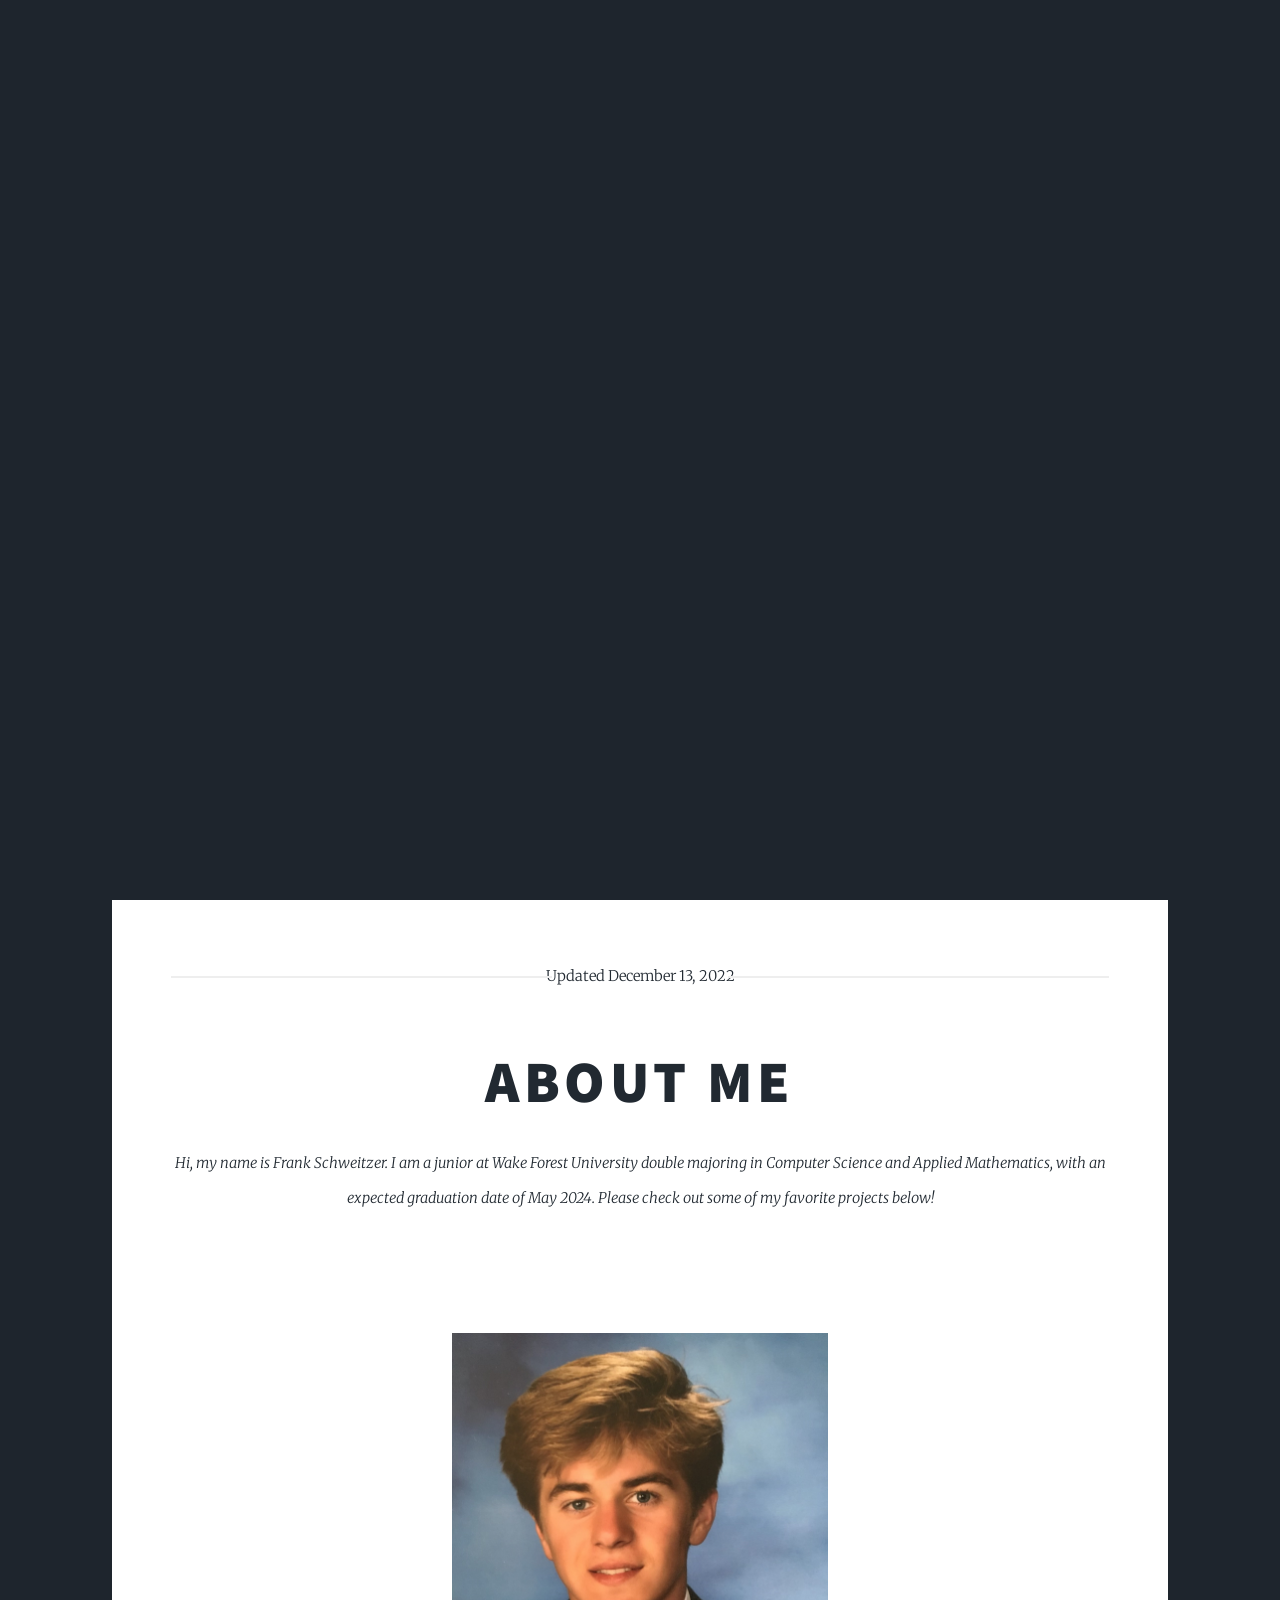
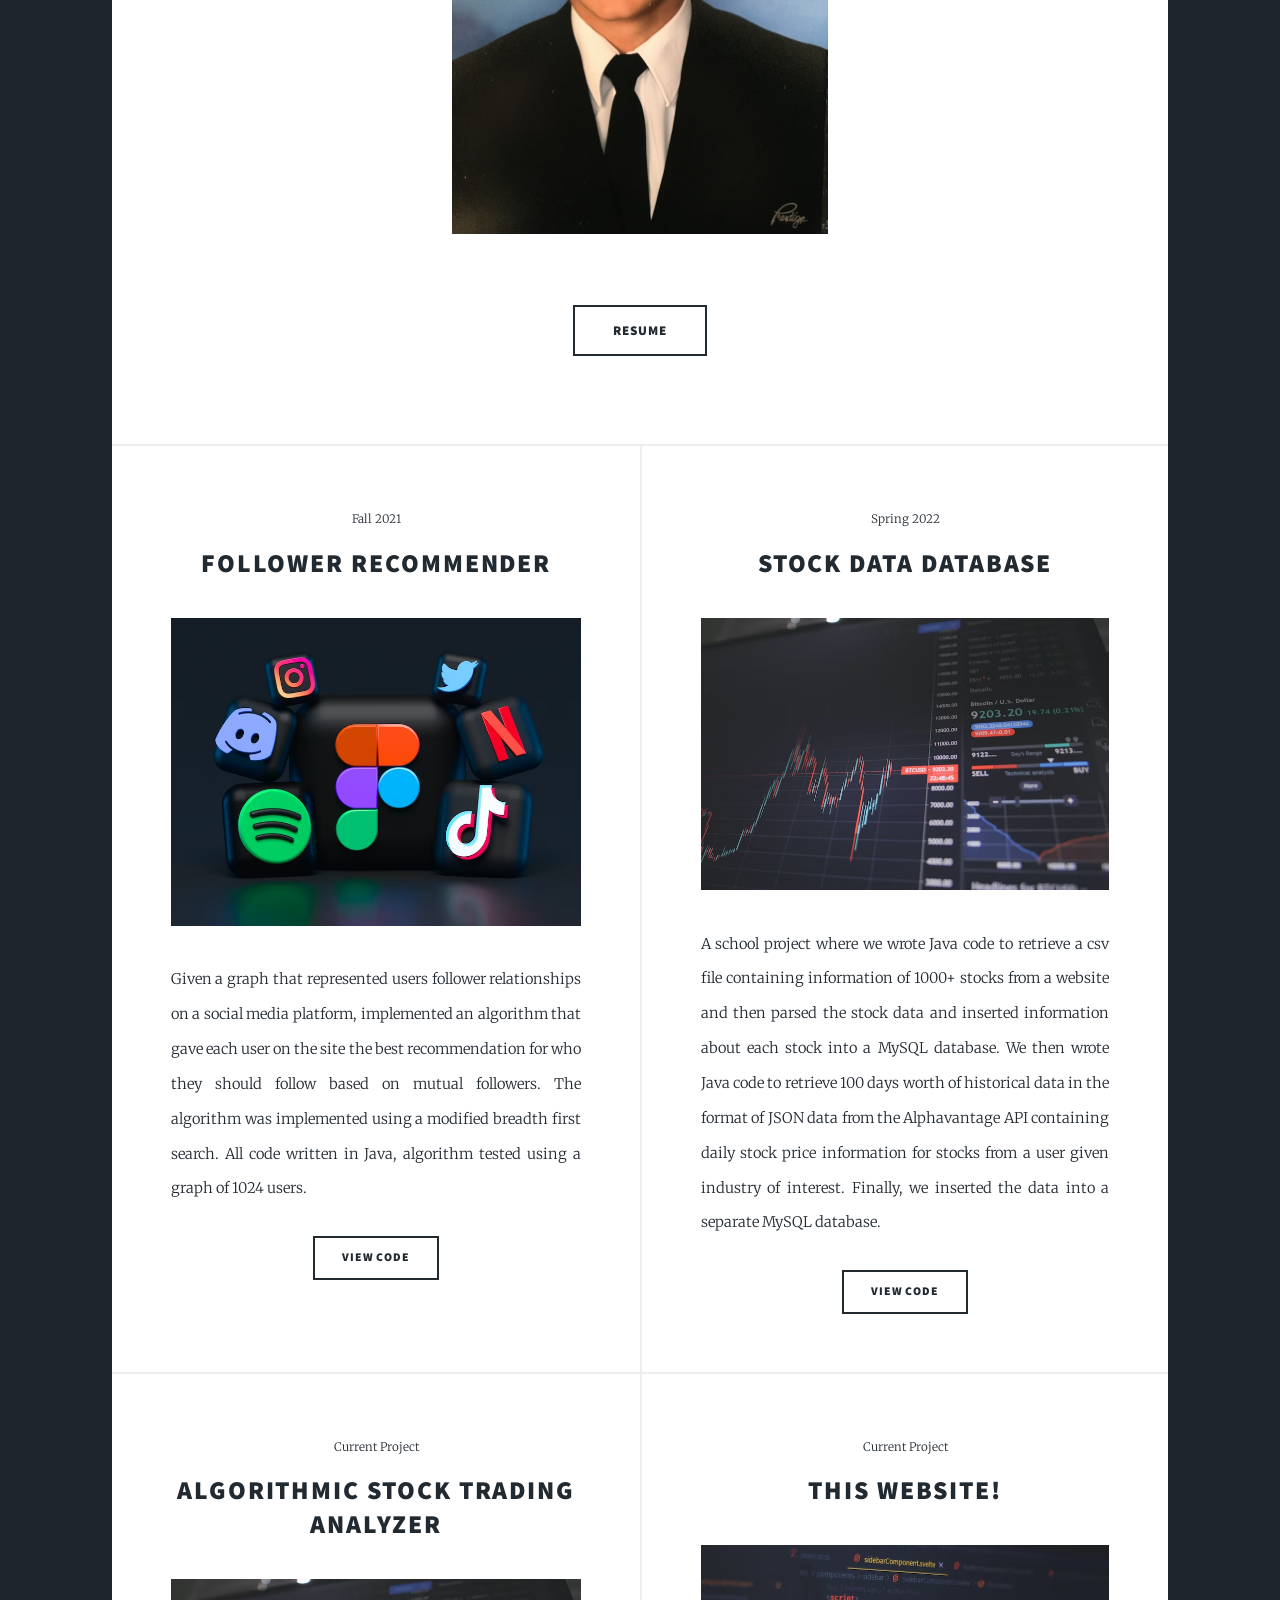
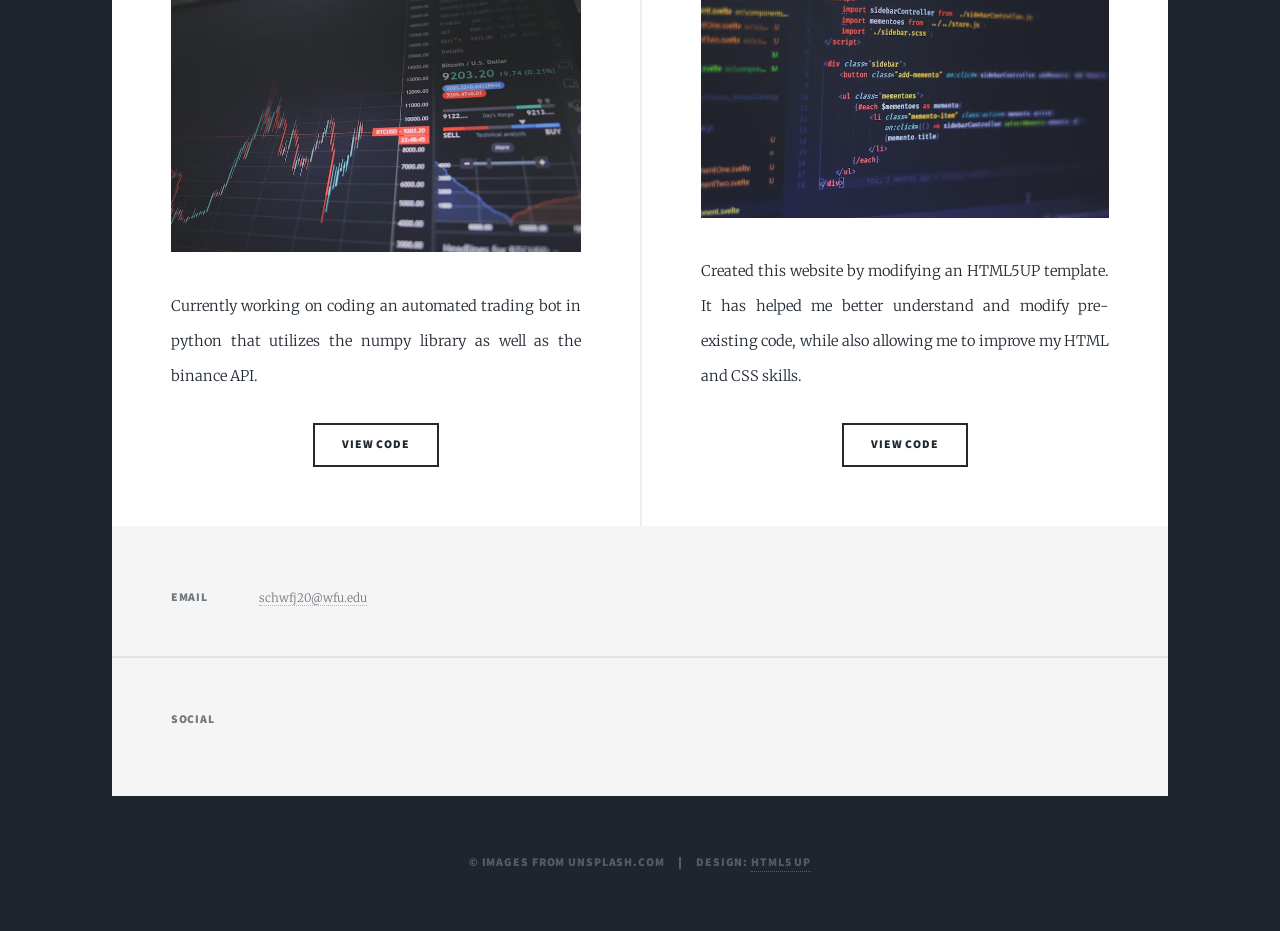
==== commit 77ca5f06: "Update index.html Updated date" ====
--- a/index.html
+++ b/index.html
@@ -50,7 +50,7 @@
 						<!-- Featured Post -->
 							<article class="post featured">
 								<header class="major">
-									<span class="date">Updated October 31, 2022</span>
+									<span class="date">Updated December 13, 2022</span>
 									<h2><a href="#">About Me</a></h2>
 									<p>Hi, my name is Frank Schweitzer.  I am a junior at Wake Forest University
 										double majoring in Computer Science and Applied Mathematics, with an expected
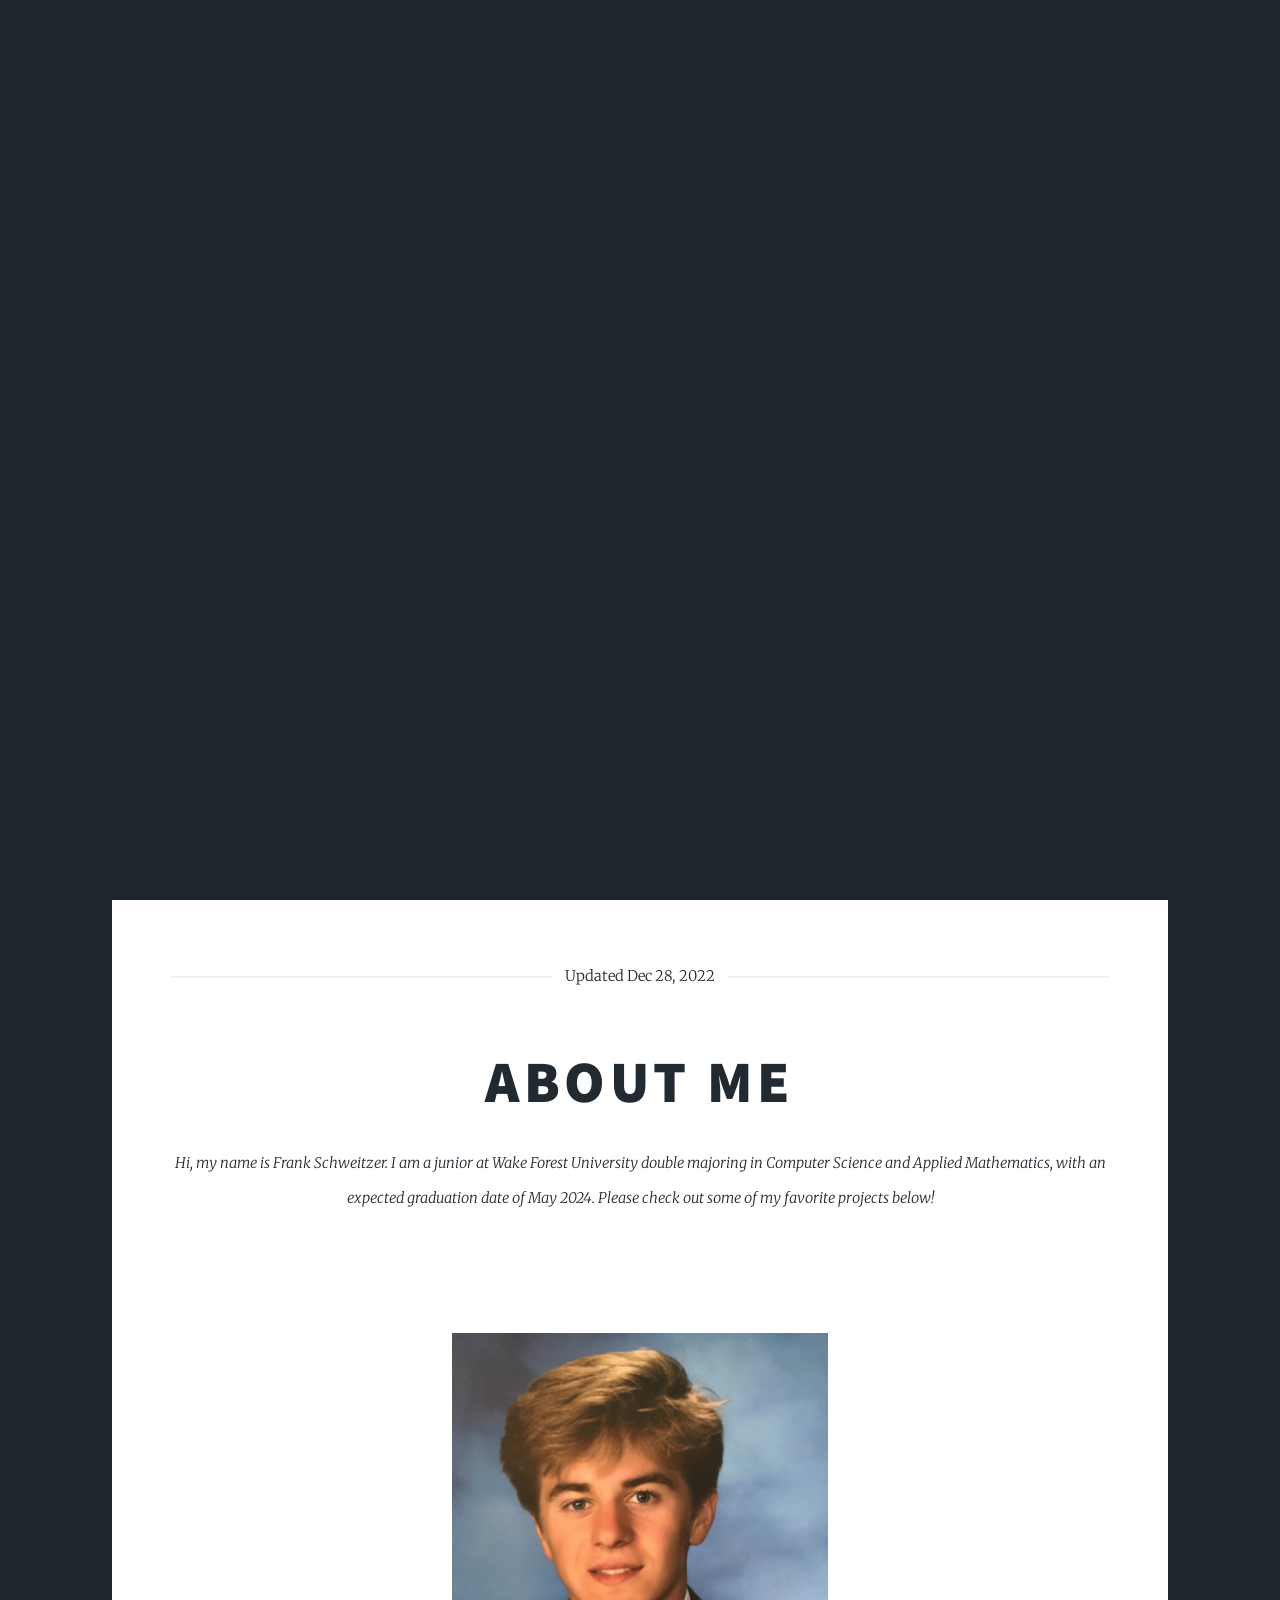
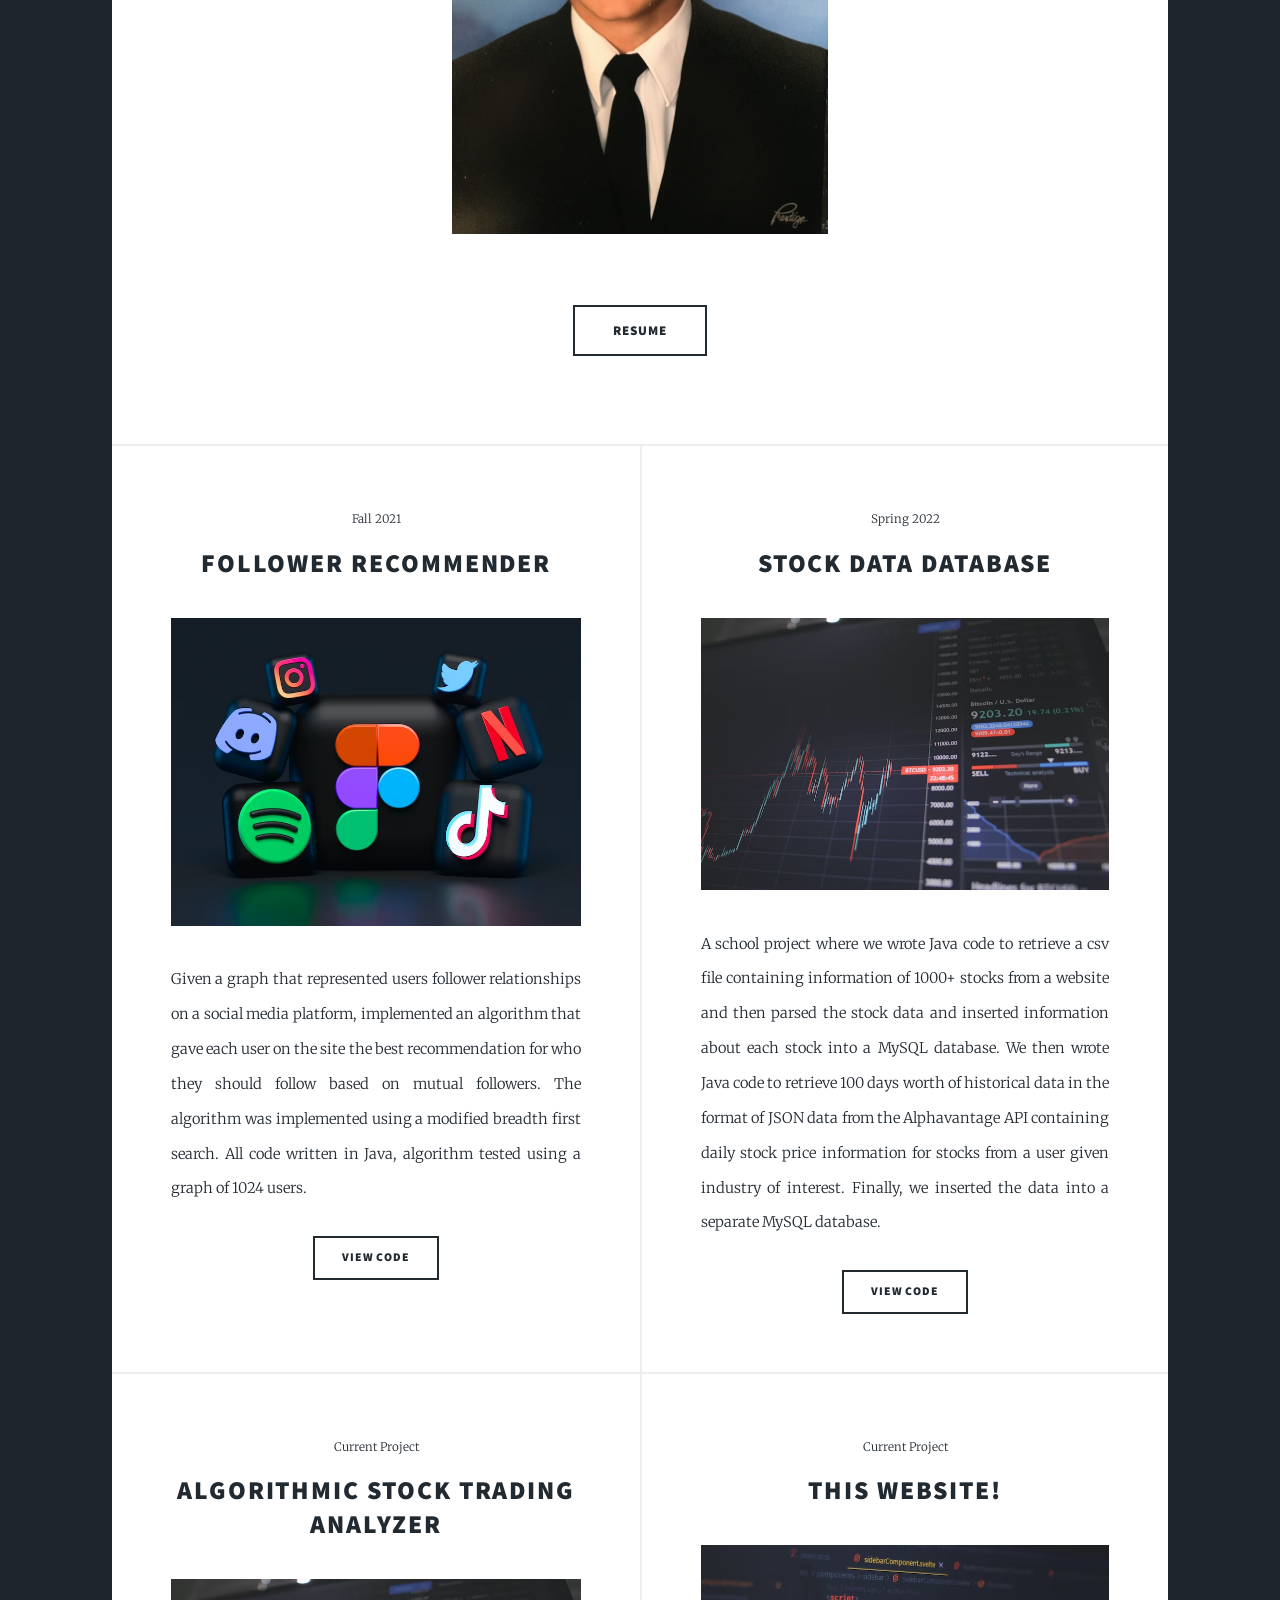
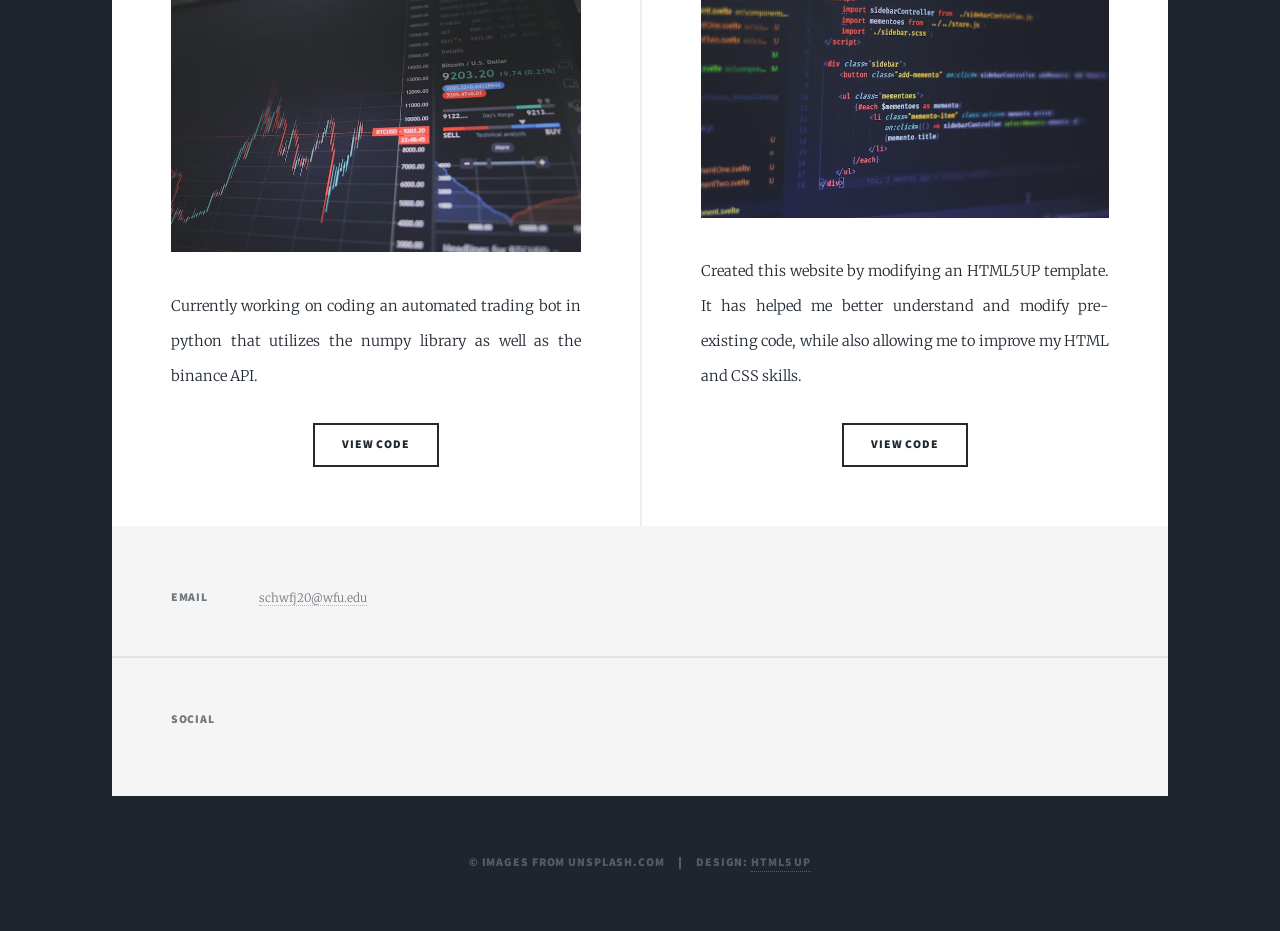
==== commit 8f6805f8: "changing date" ====
--- a/index.html
+++ b/index.html
@@ -50,7 +50,7 @@
 						<!-- Featured Post -->
 							<article class="post featured">
 								<header class="major">
-									<span class="date">Updated December 13, 2022</span>
+									<span class="date">Updated Dec 28, 2022</span>
 									<h2><a href="#">About Me</a></h2>
 									<p>Hi, my name is Frank Schweitzer.  I am a junior at Wake Forest University
 										double majoring in Computer Science and Applied Mathematics, with an expected
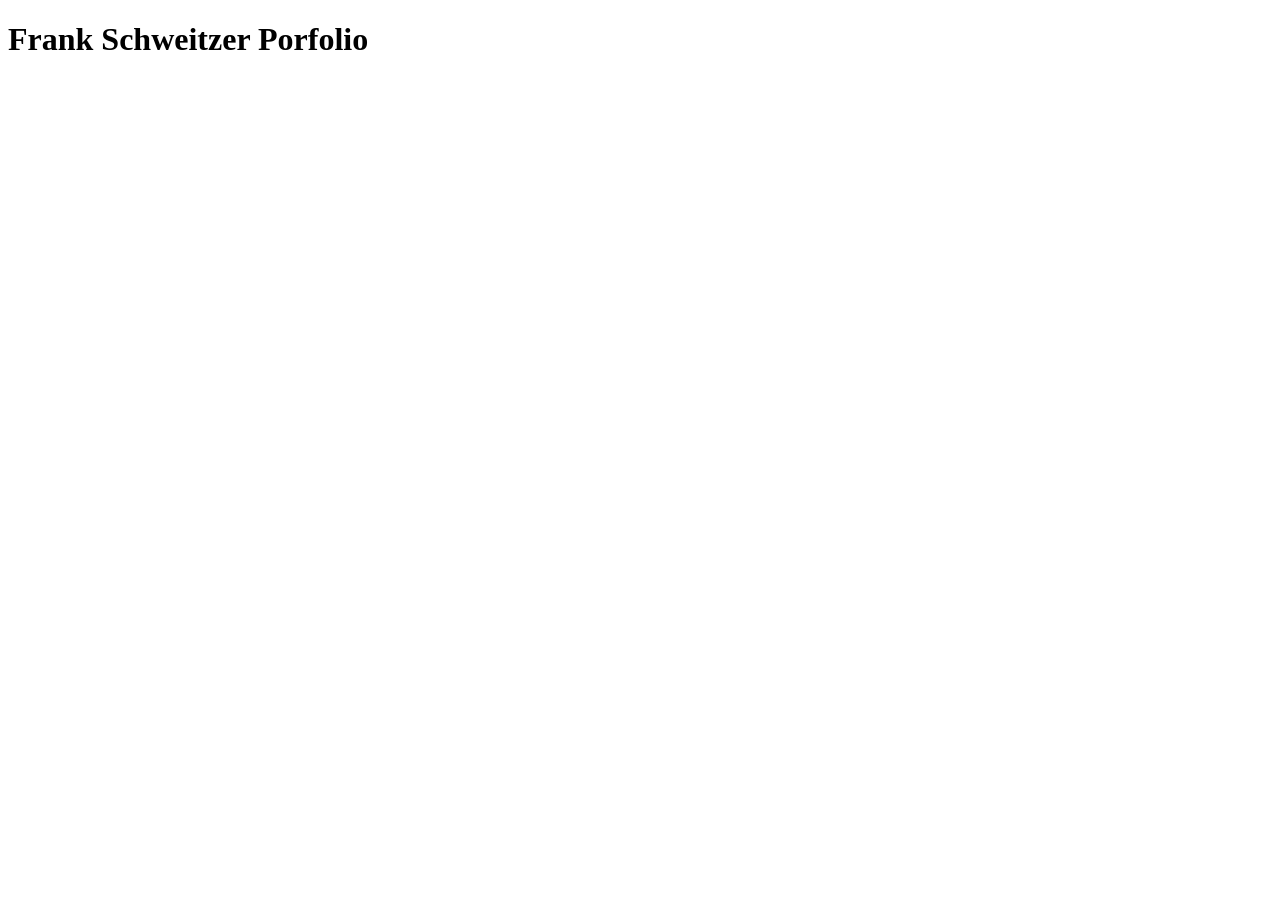
==== commit 712c593b: "updating website" ====
--- a/index.html
+++ b/index.html
@@ -1,198 +1,12 @@
-<!DOCTYPE HTML>
-<!--
-	Massively by HTML5 UP
-	html5up.net | @ajlkn
-	Free for personal and commercial use under the CCA 3.0 license (html5up.net/license)
--->
-<html>
-	<head>
-		<title>Frank Schweitzer Portfiolio</title>
-		<meta charset="utf-8" />
-		<meta name="viewport" content="width=device-width, initial-scale=1, user-scalable=no" />
-		<link rel="stylesheet" href="assets/css/main.css" />
-		<noscript><link rel="stylesheet" href="assets/css/noscript.css" /></noscript>
-	</head>
-	<body class="is-preload">
-
-		<!-- Wrapper -->
-			<div id="wrapper" class="fade-in">
-
-				<!-- Intro -->
-					<div id="intro">
-						<h1>Frank Schweitzer Portfolio</h1>
-						<p>Welcome, this page was created using an html5up template!</p>
-						<ul class="actions">
-							<li><a href="#header" class="button icon solid solo fa-arrow-down scrolly">Continue</a></li>
-						</ul>
-					</div>
-
-				<!-- Header -->
-					<header id="header">
-						<a href="index.html" class="logo">Explore</a>
-					</header>
-
-				<!-- Nav -->
-					<nav id="nav">
-						<ul class="links">
-							<li class="active"><a href="index.html">Home</a></li>
-							<!-- <li><a href="generic.html">Generic Page</a></li> -->
-							<!-- <li><a href="elements.html">Elements Reference</a></li> -->
-						</ul>
-						<ul class="icons">
-							<li><a href="https://www.linkedin.com/in/frank-schweitzer-4953b4220/" class="icon brands fa-linkedin"><span class="label">LinkedIn</span></a></li>
-							<li><a href="https://github.com/frankschweitzer" class="icon brands fa-github"><span class="label">GitHub</span></a></li>
-						</ul>
-					</nav>
-
-				<!-- Main -->
-					<div id="main">
-
-						<!-- Featured Post -->
-							<article class="post featured">
-								<header class="major">
-									<span class="date">Updated Dec 28, 2022</span>
-									<h2><a href="#">About Me</a></h2>
-									<p>Hi, my name is Frank Schweitzer.  I am a junior at Wake Forest University
-										double majoring in Computer Science and Applied Mathematics, with an expected
-										graduation date of May 2024.  Please check out some of my favorite projects below!
-									</p>
-								</header>
-								<a href="#" class="image main"><img src="/images/FrankSchweitzer-Photo copy.jpg" alt="" /></a>
-								<ul class="actions special">
-									<li><a href="resume.html" class="button large">Resume</a></li>
-								</ul>
-							</article>
-
-						<!-- Posts -->
-							<section class="posts">
-								<article>
-									<header>
-										<span class="date">Fall 2021</span>
-										<h2><a href="#">Follower Recommender</a></h2>
-									</header>
-									<a href="#" class="image fit"><img src="images/social-media.avif" alt="" /></a>
-									<p> Given a graph that represented users follower relationships on a social media platform,
-										implemented an algorithm that gave each user on the site the best recommendation for who they
-										should follow based on mutual followers. The algorithm was implemented using a modified
-										breadth first search. All code written in Java, algorithm tested using a graph of 1024 users.</p>
-									<ul class="actions special">
-										<li><a href="https://github.com/frankschweitzer/Follower_Recommender" class="button">View Code</a></li>
-									</ul>
-								</article>
-								<article>
-									<header>
-										<span class="date">Spring 2022</span>
-										<h2><a href="#">Stock Data Database</h2>
-									</header>
-									<a href="#" class="image fit"><img src="images/stock-data.avif" alt="" /></a>
-									<p> A school project where we wrote Java code to retrieve a csv file containing information of 1000+ stocks 
-										from a website and then parsed the stock data and inserted information about each stock 
-										into a MySQL database.  We then wrote Java code to retrieve 100 days worth of historical data
-										in the format of JSON data from the Alphavantage API containing daily stock price information 
-										for stocks from a user given industry of interest. Finally, we inserted the data into a separate MySQL database.</p>
-									<ul class="actions special">
-										<li><a href="https://github.com/frankschweitzer/Stock_Data_DBMS" class="button">View Code</a></li>
-									</ul>
-								</article>
-								<article>
-									<header>
-										<span class="date">Current Project</span>
-										<h2><a href="#">Algorithmic Stock Trading Analyzer</h2>
-									</header>
-									<a href="#" class="image fit"><img src="images/algo-trade.avif" alt="" /></a>
-									<p>Currently working on coding an automated trading bot in python that utilizes the 
-										numpy library as well as the binance API.  
-									</p>
-									<ul class="actions special">
-										<li><a href="https://github.com/frankschweitzer" class="button">View Code</a></li>
-									</ul>
-								</article>
-								<article>
-									<header>
-										<span class="date">Current Project</span>
-										<h2><a href="#">This Website!</h2>
-									</header>
-									<a href="#" class="image fit"><img src="images/web-dev.avif" alt="" /></a>
-									<p>Created this website by modifying an HTML5UP template.  It has helped 
-										me better understand and modify pre-existing code, while also allowing 
-										me to improve my HTML and CSS skills.  
-									</p>
-									<ul class="actions special">
-										<li><a href="https://github.com/frankschweitzer" class="button">View Code</a></li>
-									</ul>
-								</article>
-							</section>
-
-						<!-- Footer -->
-							<!-- <footer>
-								<div class="pagination">
-									<a href="#" class="previous">Prev</a>
-									<a href="#" class="page active">1</a>
-									<a href="#" class="page">2</a>
-									<a href="#" class="page">3</a>
-									<span class="extra">&hellip;</span>
-									<a href="#" class="page">8</a>
-									<a href="#" class="page">9</a>
-									<a href="#" class="page">10</a>
-									<a href="#" class="next">Next</a>
-								</div>
-							</footer> -->
-
-					</div>
-
-				<!-- Footer -->
-					<footer id="footer">
-						<!-- <section>
-							<form method="post" action="#">
-								<div class="fields">
-									<div class="field">
-										<label for="name">Name</label>
-										<input type="text" name="name" id="name" />
-									</div>
-									<div class="field">
-										<label for="email">Email</label>
-										<input type="text" name="email" id="email" />
-									</div>
-									<div class="field">
-										<label for="message">Message</label>
-										<textarea name="message" id="message" rows="3"></textarea>
-									</div>
-								</div>
-								<ul class="actions">
-									<li><input type="submit" value="Send Message" /></li>
-								</ul>
-							</form>
-						</section> -->
-						<section class="split contact">
-							<section>
-								<h3>Email</h3>
-								<p><a href="#">schwfj20@wfu.edu</a></p>
-							</section>
-							<section>
-								<h3>Social</h3>
-								<ul class="icons alt">
-									<li><a href="https://www.linkedin.com/in/frank-schweitzer-4953b4220/" class="icon brands alt fa-linkedin"><span class="label">Instagram</span></a></li>
-									<li><a href="https://github.com/frankschweitzer" class="icon brands alt fa-github"><span class="label">GitHub</span></a></li>
-								</ul>
-							</section>
-						</section>
-					</footer>
-
-				<!-- Copyright -->
-					<div id="copyright">
-						<ul><li>&copy; Images from unsplash.com</li><li>Design: <a href="https://html5up.net">HTML5 UP</a></li></ul>
-					</div>
-
-			</div>
-
-		<!-- Scripts -->
-			<script src="assets/js/jquery.min.js"></script>
-			<script src="assets/js/jquery.scrollex.min.js"></script>
-			<script src="assets/js/jquery.scrolly.min.js"></script>
-			<script src="assets/js/browser.min.js"></script>
-			<script src="assets/js/breakpoints.min.js"></script>
-			<script src="assets/js/util.js"></script>
-			<script src="assets/js/main.js"></script>
-
-	</body>
-</html>
+<!DOCTYPE html>
+<html lang="en">
+<head>
+	<meta charset="UTF-8">
+	<meta http-equiv="X-UA-Compatible" content="IE=edge">
+	<meta name="viewport" content="width=device-width, initial-scale=1.0">
+	<title>Home</title>
+</head>
+<body>
+	<h1>Frank Schweitzer Porfolio</h1>
+</body>
+</html>
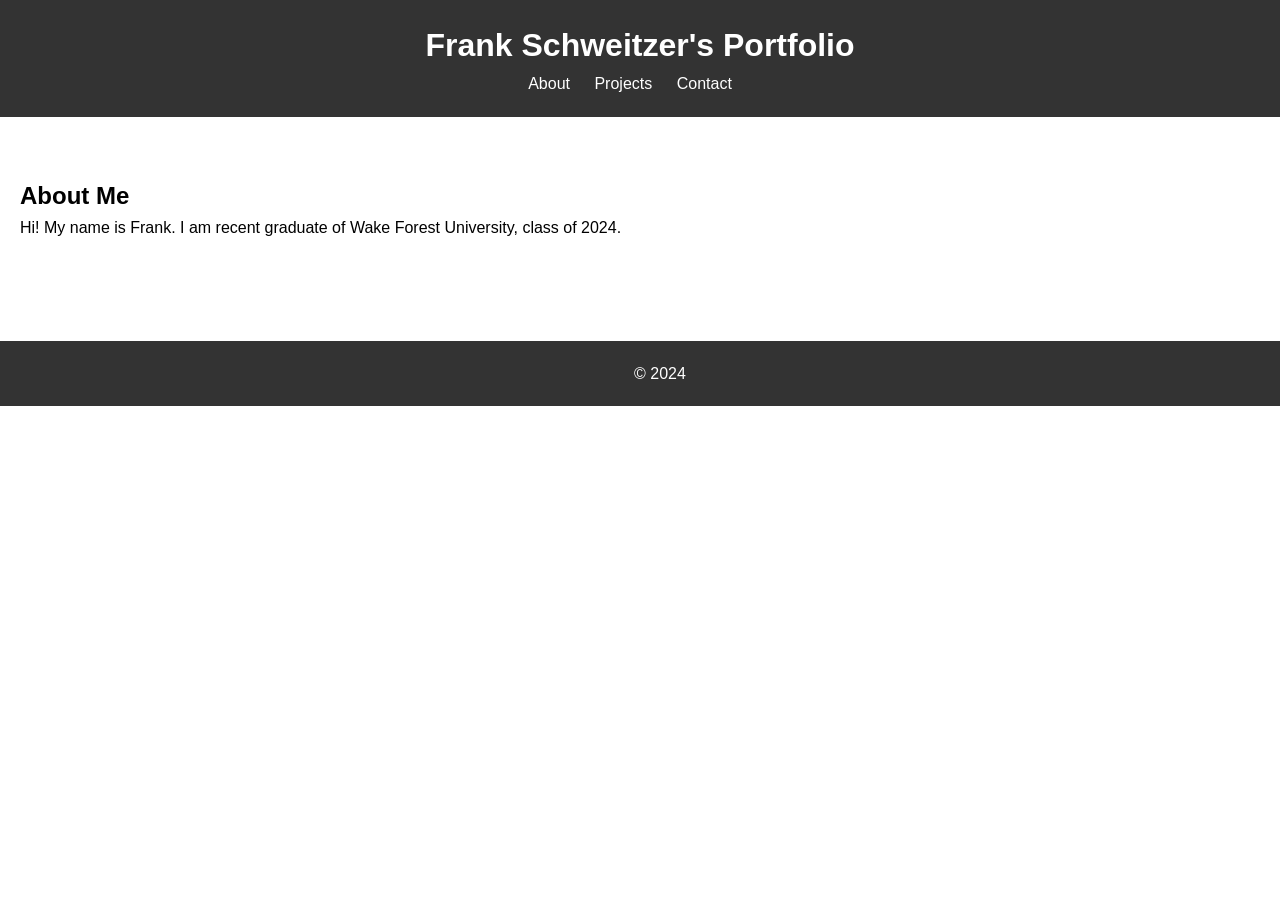
==== commit 66cf9d0a: "updating webite format" ====
--- a/index.html
+++ b/index.html
@@ -1,12 +1,35 @@
 <!DOCTYPE html>
 <html lang="en">
+
 <head>
 	<meta charset="UTF-8">
 	<meta http-equiv="X-UA-Compatible" content="IE=edge">
 	<meta name="viewport" content="width=device-width, initial-scale=1.0">
-	<title>Home</title>
+	<title>Main</title>
+	<link rel="stylesheet" href="styles/style.css">
 </head>
+
 <body>
-	<h1>Frank Schweitzer Porfolio</h1>
+	<header>
+		<h1>Frank Schweitzer's Portfolio</h1>
+		<nav>
+			<ul>
+				<li><a href="/frankschweitzer.github.io/index.html">About</a></li>
+				<li><a href="/frankschweitzer.github.io/projects.html">Projects</a></li>
+				<li><a href="/frankschweitzer.github.io/contact.html">Contact</a></li>
+			</ul>
+		</nav>
+	</header>
+	<div id="main-content">
+		<section id="about">
+			<h2>About Me</h2>
+			<p>Hi! My name is Frank. I am recent graduate of Wake Forest University, class of 2024.</p>
+		</section>
+	</div>
+	
+	<footer>
+		<p>&copy; 2024</p>
+	</footer>
 </body>
+
 </html>
--- a/styles/style.css
+++ b/styles/style.css
@@ -0,0 +1,56 @@
+body,
+h1,
+h2,
+h3,
+p,
+ul,
+li {
+    margin: 0;
+    padding: 0;
+}
+
+body {
+    font-family: Arial, sans-serif;
+    line-height: 1.6;
+}
+
+header {
+    background-color: #333;
+    color: #fff;
+    padding: 20px;
+    text-align: center;
+}
+
+nav ul {
+    list-style-type: none;
+}
+
+nav ul li {
+    display: inline;
+    margin-right: 20px;
+}
+
+nav ul li a {
+    color: #fff;
+    text-decoration: none;
+}
+
+#main-content {
+    padding-top: 10px;
+    padding-bottom: 50px;
+    overflow-y: auto;
+}
+
+section {
+    padding: 50px 20px;
+}
+
+footer {
+    background-color: #333;
+    color: #fff;
+    text-align: center;
+    padding: 20px;
+    position: relative;
+    bottom: 0;
+    width: 100%;
+}
